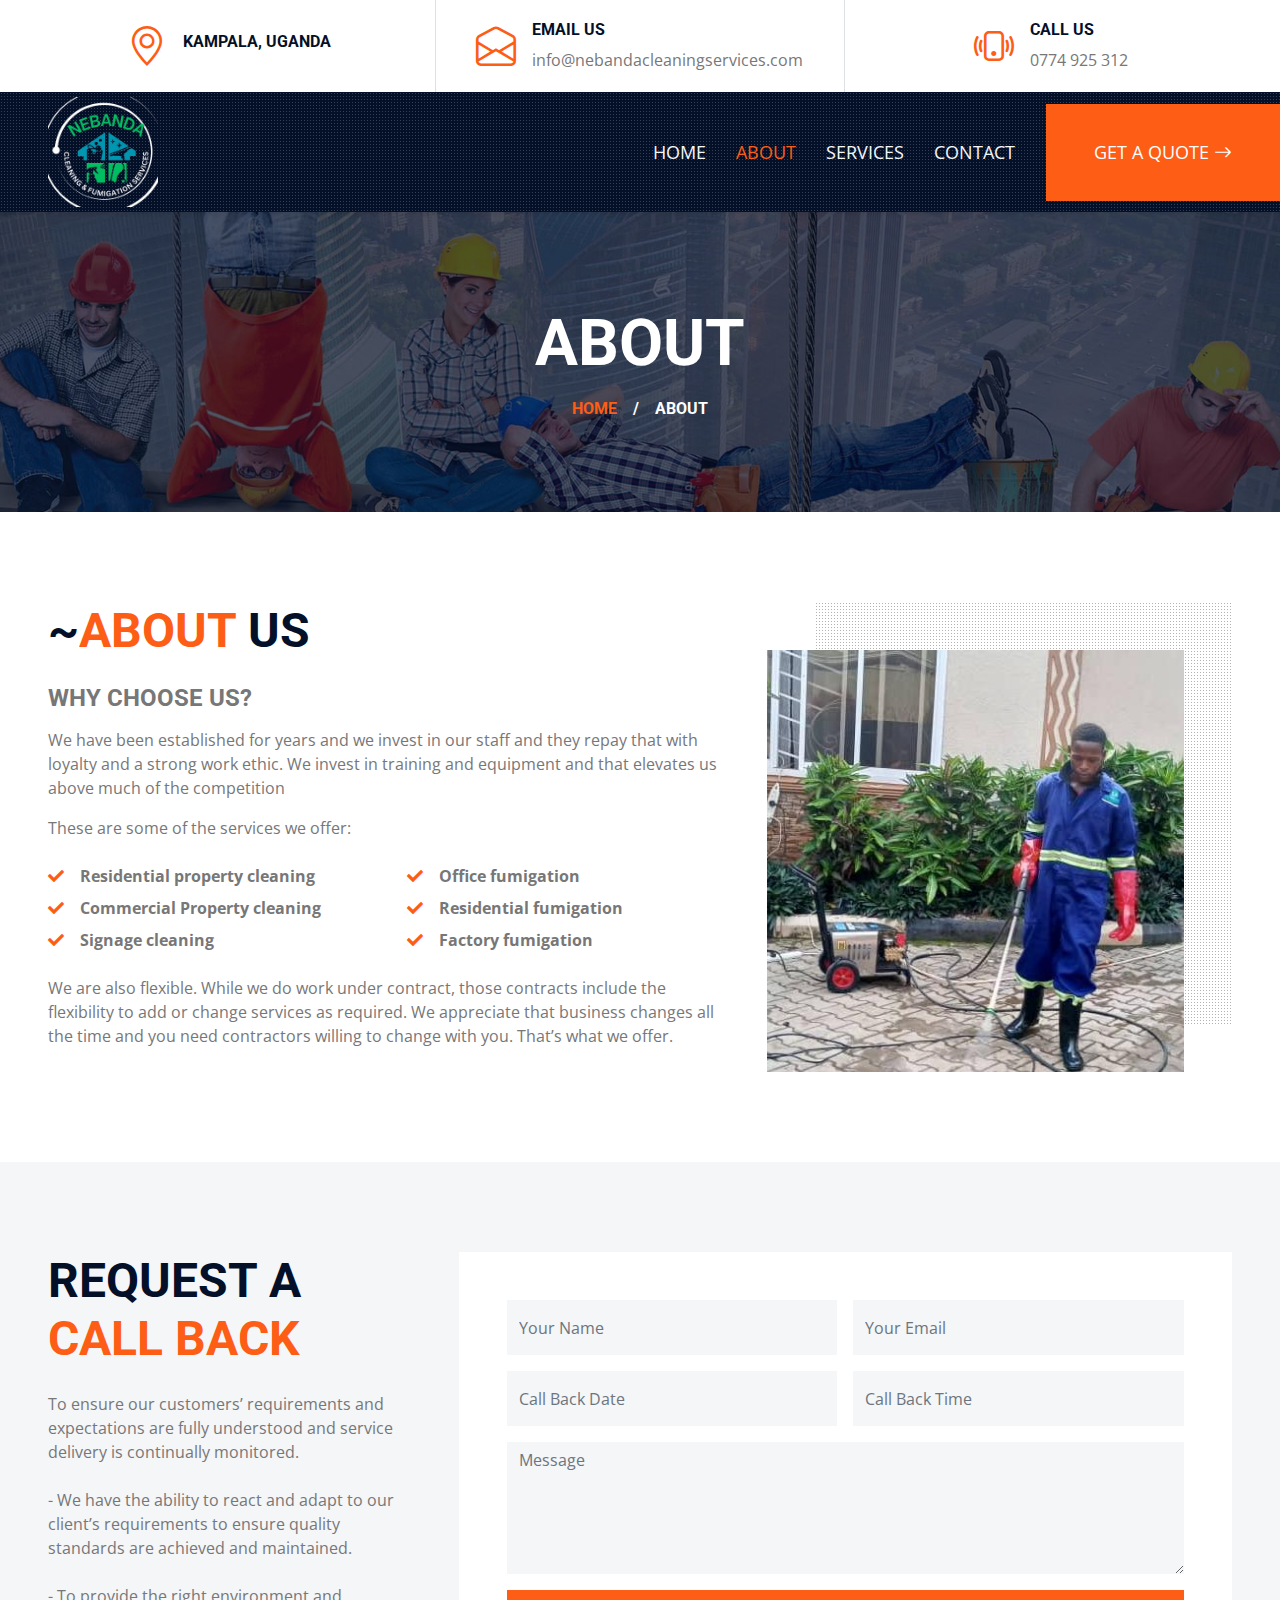
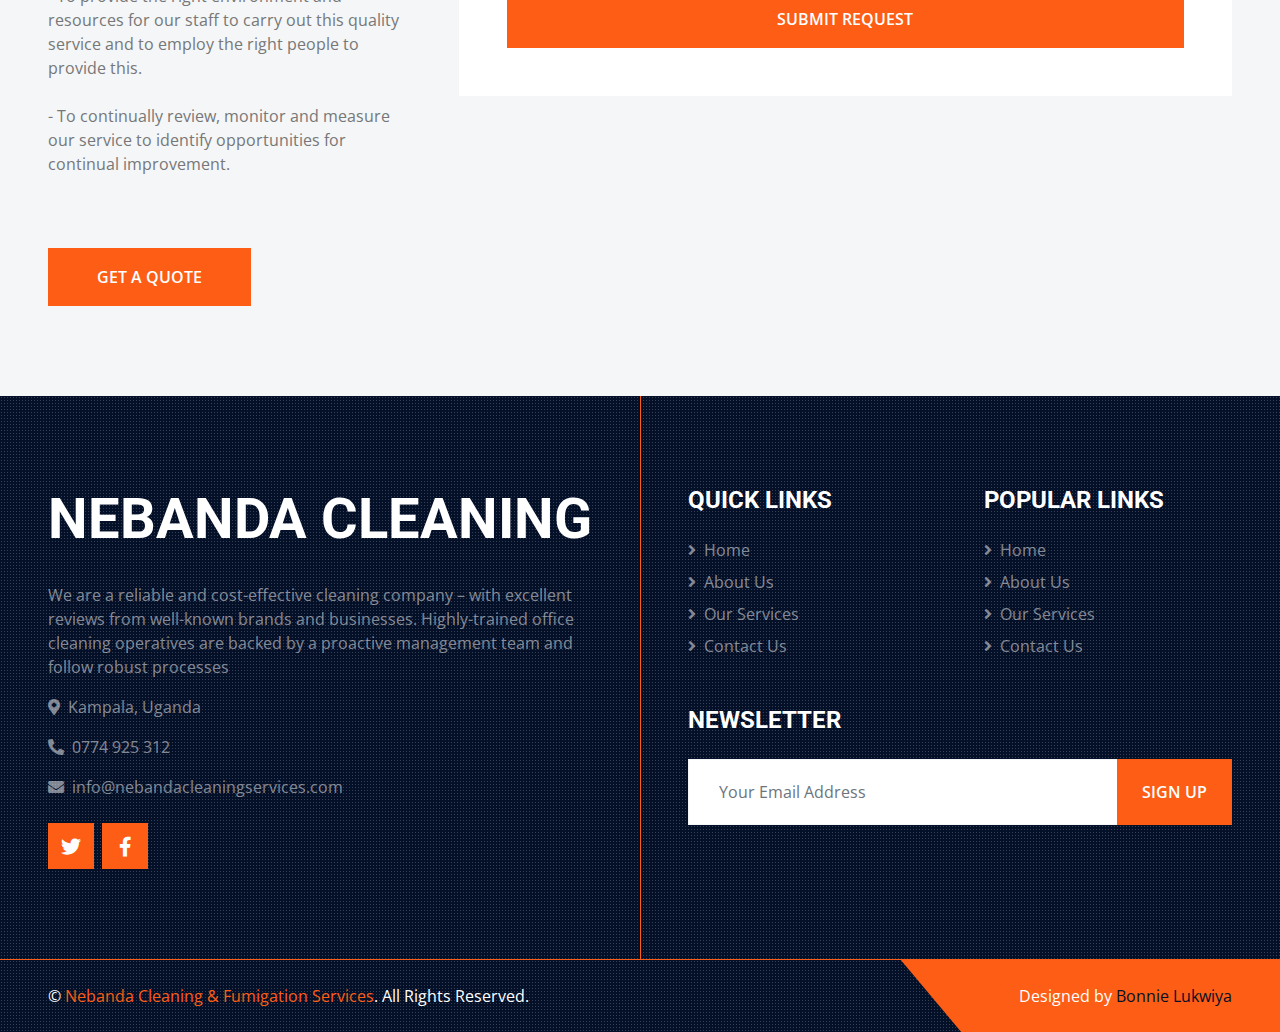
==== about.html @ 77b39d25 "init" ====
<!DOCTYPE html>
<html lang="en">

<head>
    <meta charset="utf-8">
    <title>Nebanda Cleaning & Fumigation Services</title>
    <meta content="width=device-width, initial-scale=1.0" name="viewport">
    <meta content="Nebanda Cleaning & Fumigation Services" name="keywords">
    <meta content="cleaning services, cleaning services near me, office cleaning,factory cleaning, residential cleaning,cleaners around kampala" name="description">


    <!-- Favicon -->
    <link href="img/favicon.ico" rel="icon">

    <!-- Google Web Fonts -->
    <link rel="preconnect" href="https://fonts.gstatic.com">
    <link href="https://fonts.googleapis.com/css2?family=Open+Sans:wght@400;600&family=Roboto:wght@500;700&display=swap" rel="stylesheet"> 

    <!-- Icon Font Stylesheet -->
    <link href="https://cdnjs.cloudflare.com/ajax/libs/font-awesome/5.15.0/css/all.min.css" rel="stylesheet">
    <link href="https://cdn.jsdelivr.net/npm/bootstrap-icons@1.4.1/font/bootstrap-icons.css" rel="stylesheet">

    <!-- Libraries Stylesheet -->
    <link href="lib/owlcarousel/assets/owl.carousel.min.css" rel="stylesheet">
    <link href="lib/tempusdominus/css/tempusdominus-bootstrap-4.min.css" rel="stylesheet" />
    <link href="lib/lightbox/css/lightbox.min.css" rel="stylesheet">

    <!-- Customized Bootstrap Stylesheet -->
    <link href="css/bootstrap.min.css" rel="stylesheet">

    <!-- Template Stylesheet -->
    <link href="css/style.css" rel="stylesheet">
</head>

<body>
    <!-- Topbar Start -->
    <div class="container-fluid px-5 d-none d-lg-block">
        <div class="row gx-5">
            <div class="col-lg-4 text-center py-3">
                <div class="d-inline-flex align-items-center">
                    <i class="bi bi-geo-alt fs-1 text-primary me-3"></i>
                    <div class="text-start">
                        <h6 class="text-uppercase fw-bold">Kampala, Uganda</h6>
                        <!-- <span>123 Street, New York, USA</span> -->
                    </div>
                </div>
            </div>
            <div class="col-lg-4 text-center border-start border-end py-3">
                <div class="d-inline-flex align-items-center">
                    <i class="bi bi-envelope-open fs-1 text-primary me-3"></i>
                    <div class="text-start">
                        <h6 class="text-uppercase fw-bold">Email Us</h6>
                        <span>info@nebandacleaningservices.com</span>
                    </div>
                </div>
            </div>
            <div class="col-lg-4 text-center py-3">
                <div class="d-inline-flex align-items-center">
                    <i class="bi bi-phone-vibrate fs-1 text-primary me-3"></i>
                    <div class="text-start">
                        <h6 class="text-uppercase fw-bold">Call Us</h6>
                        <span> 0774 925 312 </span>
                    </div>
                </div>
            </div>
        </div>
    </div>
    <!-- Topbar End -->


    <!-- Navbar Start -->
    <div class="container-fluid sticky-top bg-dark bg-light-radial shadow-sm px-5 pe-lg-0">
        <nav class="navbar navbar-expand-lg bg-dark bg-light-radial navbar-dark py-3 py-lg-0">
            <a href="index.html" class="navbar-brand">
                <h1 class="m-0 display-4 text-uppercase text-white"><img src="./img/logo.png" class="img-fluid" style="max-height: 110px; object-fit: cover;" alt=""></h1>
            </a>
            <button class="navbar-toggler" type="button" data-bs-toggle="collapse" data-bs-target="#navbarCollapse">
                <span class="navbar-toggler-icon"></span>
            </button>
            <div class="collapse navbar-collapse" id="navbarCollapse">
                <div class="navbar-nav ms-auto py-0">
                    <a href="index.html" class="nav-item nav-link">Home</a>
                    <a href="about.html" class="nav-item nav-link active">About</a>
                    <a href="service.html" class="nav-item nav-link">Services</a>
                 
                    <a href="contact.html" class="nav-item nav-link">Contact</a>
                    <a href="" class="nav-item nav-link bg-primary text-white px-5 ms-3 d-none d-lg-block">Get A Quote <i class="bi bi-arrow-right"></i></a>
                </div>
            </div>
        </nav>
    </div>
    <!-- Navbar End -->


    <!-- Page Header Start -->
    <div class="container-fluid page-header">
        <h1 class="display-3 text-uppercase text-white mb-3">About</h1>
        <div class="d-inline-flex text-white">
            <h6 class="text-uppercase m-0"><a href="">Home</a></h6>
            <h6 class="text-white m-0 px-3">/</h6>
            <h6 class="text-uppercase text-white m-0">About</h6>
        </div>
    </div>
    <!-- Page Header Start -->


    <!-- About Start -->
    <div class="container-fluid py-6 px-5">
        <div class="row g-5">
            <div class="col-lg-7">
                <h1 class="display-5 text-uppercase mb-4">~<span class="text-primary">ABOUT</span> US</h1>
                <h4 class="text-uppercase mb-3 text-body">WHY CHOOSE US?</h4>
                <p>We have been established for years and we invest in our staff and they repay that with loyalty and a strong work ethic. We invest in training and equipment and that elevates us above much of the competition</p>
                <p>These are some of the services we offer:</p>
                <div class="row gx-5 py-2">
                    <div class="col-sm-6 mb-2">
                        <p class="fw-bold mb-2"><i class="fa fa-check text-primary me-3"></i>Residential property cleaning</p>
                        <p class="fw-bold mb-2"><i class="fa fa-check text-primary me-3"></i>Commercial Property cleaning</p>
                        <p class="fw-bold mb-2"><i class="fa fa-check text-primary me-3"></i>Signage cleaning</p>
                    </div>
                    <div class="col-sm-6 mb-2">
                       
                        <p class="fw-bold mb-2"><i class="fa fa-check text-primary me-3"></i>Office fumigation</p>
                        <p class="fw-bold mb-2"><i class="fa fa-check text-primary me-3"></i>Residential fumigation</p>
                        <p class="fw-bold mb-2"><i class="fa fa-check text-primary me-3"></i>Factory fumigation</p>
                     
                    </div>
                </div>
                <p class="mb-4">We are also flexible. While we do work under contract, those contracts include the flexibility to add or change services as required. We appreciate that business changes all the time and you need contractors willing to change with you. That’s what we offer.</p>
             
            </div>
            <div class="col-lg-5 pb-5" style="min-height: 400px;">
                <div class="position-relative bg-dark-radial h-100 ms-5">
                    <img class="position-absolute w-100 h-100 mt-5 ms-n5" src="img/3.jpg" style="object-fit: cover;">
                </div>
            </div>
        </div>
    </div>
    <!-- About End -->


    <!-- Appointment Start -->
    <div class="container-fluid bg-light py-6 px-5">
            <div class="row gx-5">
                <div class="col-lg-4 mb-5 mb-lg-0">
                    <div class="mb-4">
                        <h1 class="display-5 text-uppercase mb-4">Request A <span class="text-primary">Call Back</span></h1>
                    </div>
                    <p class="mb-5">To ensure our customers’ requirements and expectations are fully understood and service delivery is continually monitored.<br/><br/>
                      -  We have the ability to react and adapt to our client’s requirements to ensure quality standards are achieved and maintained.<br/><br/>
                      -  To provide the right environment and resources for our staff to carry out this quality service and to employ the right people to provide this.<br/><br/>
                      -  To continually review, monitor and measure our service to identify opportunities for continual improvement.<br/>
                       <br/>
                       </p>
                    <a class="btn btn-primary py-3 px-5" href="">Get A Quote</a>
                </div>
                <div class="col-lg-8">
                    <div class="bg-white text-center p-5">
                        <form>
                            <div class="row g-3">
                                <div class="col-12 col-sm-6">
                                    <input type="text" class="form-control bg-light border-0" placeholder="Your Name" style="height: 55px;">
                                </div>
                                <div class="col-12 col-sm-6">
                                    <input type="email" class="form-control bg-light border-0" placeholder="Your Email" style="height: 55px;">
                                </div>
                                <div class="col-12 col-sm-6">
                                    <div class="date" id="date" data-target-input="nearest">
                                        <input type="text"
                                            class="form-control bg-light border-0 datetimepicker-input"
                                            placeholder="Call Back Date" data-target="#date" data-toggle="datetimepicker" style="height: 55px;">
                                    </div>
                                </div>
                                <div class="col-12 col-sm-6">
                                    <div class="time" id="time" data-target-input="nearest">
                                        <input type="text"
                                            class="form-control bg-light border-0 datetimepicker-input"
                                            placeholder="Call Back Time" data-target="#time" data-toggle="datetimepicker" style="height: 55px;">
                                    </div>
                                </div>
                                <div class="col-12">
                                    <textarea class="form-control bg-light border-0" rows="5" placeholder="Message"></textarea>
                                </div>
                                <div class="col-12">
                                    <button class="btn btn-primary w-100 py-3" type="submit">Submit Request</button>
                                </div>
                            </div>
                        </form>
                    </div>
                </div>
            </div>
    </div>
    <!-- Appointment End -->


    
    

    <!-- Footer Start -->
<div class="footer container-fluid position-relative bg-dark bg-light-radial text-white-50 py-6 px-5">
        <div class="row g-5">
            <div class="col-lg-6 pe-lg-5">
                <a href="index.html" class="navbar-brand">
                    <h1 class="m-0 display-4 text-uppercase text-white">NEBANDA CLEANING</h1>
                </a>
                <p>We are a reliable and cost-effective cleaning company – with excellent reviews from well-known brands and businesses. Highly-trained office cleaning operatives are backed by a proactive management team and follow robust processes</p>
                <p><i class="fa fa-map-marker-alt me-2"></i>Kampala, Uganda</p>
                <p><i class="fa fa-phone-alt me-2"></i>0774 925 312</p>
                <p><i class="fa fa-envelope me-2"></i>info@nebandacleaningservices.com</p>
                <div class="d-flex justify-content-start mt-4">
                    <a class="btn btn-lg btn-primary btn-lg-square rounded-0 me-2" href="#"><i class="fab fa-twitter"></i></a>
                    <a class="btn btn-lg btn-primary btn-lg-square rounded-0 me-2" href="#"><i class="fab fa-facebook-f"></i></a>
                    <!-- <a class="btn btn-lg btn-primary btn-lg-square rounded-0 me-2" href="#"><i class="fab fa-linkedin-in"></i></a> -->
                    <!-- <a class="btn btn-lg btn-primary btn-lg-square rounded-0" href="#"><i class="fab fa-instagram"></i></a> -->
                </div>
            </div>
            <div class="col-lg-6 ps-lg-5">
                <div class="row g-5">
                    <div class="col-sm-6">
                        <h4 class="text-white text-uppercase mb-4">Quick Links</h4>
                        <div class="d-flex flex-column justify-content-start">
                            <a class="text-white-50 mb-2" href="index.html"><i class="fa fa-angle-right me-2"></i>Home</a>
                            <a class="text-white-50 mb-2" href="about.html"><i class="fa fa-angle-right me-2"></i>About Us</a>
                            <a class="text-white-50 mb-2" href="service.html"><i class="fa fa-angle-right me-2"></i>Our Services</a>
                            <!-- <a class="text-white-50 mb-2" href="#"><i class="fa fa-angle-right me-2"></i>Meet The Team</a> -->
                            <a class="text-white-50" href="contact.html"><i class="fa fa-angle-right me-2"></i>Contact Us</a>
                        </div>
                    </div>
                    <div class="col-sm-6">
                        <h4 class="text-white text-uppercase mb-4">Popular Links</h4>
                        <div class="d-flex flex-column justify-content-start">
                            <a class="text-white-50 mb-2" href="index.html"><i class="fa fa-angle-right me-2"></i>Home</a>
                            <a class="text-white-50 mb-2" href="about.html"><i class="fa fa-angle-right me-2"></i>About Us</a>
                            <a class="text-white-50 mb-2" href="service.html"><i class="fa fa-angle-right me-2"></i>Our Services</a>
                            <!-- <a class="text-white-50 mb-2" href="#"><i class="fa fa-angle-right me-2"></i>Meet The Team</a> -->
                            <a class="text-white-50" href="contact.html"><i class="fa fa-angle-right me-2"></i>Contact Us</a>
                        </div>
                    </div>
                    <div class="col-sm-12">
                        <h4 class="text-white text-uppercase mb-4">Newsletter</h4>
                        <div class="w-100">
                            <div class="input-group">
                                <input type="text" class="form-control border-light" style="padding: 20px 30px;" placeholder="Your Email Address"><button class="btn btn-primary px-4">Sign Up</button>
                            </div>
                        </div>
                    </div>
                </div>
            </div>
        </div>
    </div>
    <div class="container-fluid bg-dark bg-light-radial text-white border-top border-primary px-0">
        <div class="d-flex flex-column flex-md-row justify-content-between">
            <div class="py-4 px-5 text-center text-md-start">
                <p class="mb-0">&copy; <a class="text-primary" href="#">Nebanda Cleaning & Fumigation Services</a>. All Rights Reserved.</p>
            </div>
            <div class="py-4 px-5 bg-primary footer-shape position-relative text-center text-md-end">
                <p class="mb-0">Designed by <a class="text-dark" href="https://htmlcodex.com">Bonnie Lukwiya</a></p>
            </div>
        </div>
    </div>
    <!-- Footer End -->


    <!-- Back to Top -->
    <a href="#" class="btn btn-lg btn-primary btn-lg-square back-to-top"><i class="bi bi-arrow-up"></i></a>


    <!-- JavaScript Libraries -->
    <script src="https://code.jquery.com/jquery-3.4.1.min.js"></script>
    <script src="https://cdn.jsdelivr.net/npm/bootstrap@5.0.0/dist/js/bootstrap.bundle.min.js"></script>
    <script src="lib/easing/easing.min.js"></script>
    <script src="lib/waypoints/waypoints.min.js"></script>
    <script src="lib/owlcarousel/owl.carousel.min.js"></script>
    <script src="lib/tempusdominus/js/moment.min.js"></script>
    <script src="lib/tempusdominus/js/moment-timezone.min.js"></script>
    <script src="lib/tempusdominus/js/tempusdominus-bootstrap-4.min.js"></script>
    <script src="lib/isotope/isotope.pkgd.min.js"></script>
    <script src="lib/lightbox/js/lightbox.min.js"></script>

    <!-- Template Javascript -->
    <script src="js/main.js"></script>
</body>

</html>
---- css/style.css ----
/********** Template CSS **********/
:root {
    --primary: #FD5D14;
    --secondary: #FDBE33;
    --light: #F4F6F8;
    --dark: #040F28;
}

.pt-6 {
    padding-top: 90px;
}

.pb-6 {
    padding-bottom: 90px;
}

.py-6 {
    padding-top: 90px;
    padding-bottom: 90px;
}

.btn {
    position: relative;
    font-weight: 600;
    text-transform: uppercase;
    transition: .5s;
}

.btn::after {
    position: absolute;
    content: "";
    width: 0;
    height: 5px;
    bottom: -1px;
    left: 50%;
    background: var(--primary);
    transition: .5s;
}

.btn.btn-primary::after {
    background: var(--dark);
}

.btn:hover::after,
.btn.active::after {
    width: 50%;
    left: 25%;
}

.btn-primary {
    color: #FFFFFF;
}

.btn-square {
    width: 36px;
    height: 36px;
}

.btn-sm-square {
    width: 28px;
    height: 28px;
}

.btn-lg-square {
    width: 46px;
    height: 46px;
}

.btn-square,
.btn-sm-square,
.btn-lg-square {
    padding-left: 0;
    padding-right: 0;
    text-align: center;
}

.back-to-top {
    position: fixed;
    display: none;
    left: 50%;
    bottom: 0;
    margin-left: -22px;
    border-radius: 0;
    z-index: 99;
}

.bg-dark-radial {
    background-image: -webkit-repeating-radial-gradient(center center, rgba(0, 0, 0, 0.3), rgba(0, 0, 0, 0.3) 1px, transparent 1px, transparent 100%);
    background-image: -moz-repeating-radial-gradient(center center, rgba(0, 0, 0, 0.3), rgba(0, 0, 0, 0.3) 1px, transparent 1px, transparent 100%);
    background-image: -ms-repeating-radial-gradient(center center, rgba(0, 0, 0, 0.3), rgba(0, 0, 0, 0.3) 1px, transparent 1px, transparent 100%);
    background-image: -o-repeating-radial-gradient(center center, rgba(0, 0, 0, 0.3), rgba(0, 0, 0, 0.3) 1px, transparent 1px, transparent 100%);
    background-image: repeating-radial-gradient(center center, rgba(0, 0, 0, 0.3), rgba(0, 0, 0, 0.3) 1px, transparent 1px, transparent 100%);
    background-size: 3px 3px;
}

.bg-light-radial {
    background-image: -webkit-repeating-radial-gradient(center center, rgba(256, 256, 256, 0.2), rgba(256, 256, 256, 0.2) 1px, transparent 1px, transparent 100%);
    background-image: -moz-repeating-radial-gradient(center center, rgba(256, 256, 256, 0.2), rgba(256, 256, 256, 0.2) 1px, transparent 1px, transparent 100%);
    background-image: -ms-repeating-radial-gradient(center center, rgba(256, 256, 256, 0.2), rgba(256, 256, 256, 0.2) 1px, transparent 1px, transparent 100%);
    background-image: -o-repeating-radial-gradient(center center, rgba(256, 256, 256, 0.2), rgba(256, 256, 256, 0.2) 1px, transparent 1px, transparent 100%);
    background-image: repeating-radial-gradient(center center, rgba(256, 256, 256, 0.2), rgba(256, 256, 256, 0.2) 1px, transparent 1px, transparent 100%);
    background-size: 3px 3px;
}

.navbar-dark .navbar-nav .nav-link {
    position: relative;
    padding: 35px 15px;
    font-size: 18px;
    text-transform: uppercase;
    color: var(--light);
    outline: none;
    transition: .5s;
}

.navbar-dark .navbar-nav .nav-link:hover,
.navbar-dark .navbar-nav .nav-link.active {
    color: var(--primary);
}

@media (max-width: 991.98px) {
    .navbar-dark .navbar-nav .nav-link  {
        margin-left: 0;
        padding: 10px 0;
    }
}

.carousel-caption {
    top: 0;
    left: 0;
    right: 0;
    bottom: 0;
    background: rgba(4, 15, 40, .7);
    z-index: 1;
}

@media (max-width: 576px) {
    .carousel-caption h4 {
        font-size: 18px;
        font-weight: 500 !important;
    }

    .carousel-caption h1 {
        font-size: 30px;
        font-weight: 600 !important;
    }
}

.page-header {
    height: 300px;
    display: flex;
    flex-direction: column;
    align-items: center;
    justify-content: center;
    background: linear-gradient(rgba(4, 15, 40, .7), rgba(4, 15, 40, .7)), url(../img/carousel-1.jpg) center center no-repeat;
    background-size: cover;
}

.service-item .service-icon {
    margin-top: -50px;
    width: 100px;
    height: 100px;
    display: flex;
    align-items: center;
    justify-content: center;
    border-radius: 100px;
}

.service-item .service-icon i {
    transition: .2s;
}

.service-item:hover .service-icon i {
    font-size: 60px;
}

.portfolio-item {
    margin-bottom: 60px;
}

.portfolio-title {
    position: absolute;
    display: flex;
    flex-direction: column;
    justify-content: center;
    height: 120px;
    padding: 0 30px;
    right: 30px;
    left: 30px;
    bottom: -60px;
    background: #FFFFFF;
    z-index: 3;
}

.portfolio-btn {
    position: absolute;
    display: inline-block;
    top: 50%;
    left: 50%;
    margin-top: -60px;
    margin-left: -60px;
    font-size: 120px;
    line-height: 0;
    transition: .1s;
    transition-delay: .3s;
    z-index: 2;
    opacity: 0;
}

.portfolio-item:hover .portfolio-btn {
    opacity: 1;
}

.portfolio-box::before,
.portfolio-box::after {
    position: absolute;
    content: "";
    width: 0;
    height: 100%;
    top: 0;
    transition: .5s;
    z-index: 1;
    background: rgba(4, 15, 40, .7);
}

.portfolio-box::before {
    left: 0;
}

.portfolio-box::after {
    right: 0;
}

.portfolio-item:hover .portfolio-box::before {
    left: 0;
    width: 50%;
}

.portfolio-item:hover .portfolio-box::after {
    right: 0;
    width: 50%;
}

@media (min-width: 992px) {
    .testimonial,
    .contact-form {
        margin-left: -90px;
    }
}

@media (min-width: 992px) {
    .footer::after {
        position: absolute;
        content: "";
        width: 1px;
        height: 100%;
        top: 0;
        left: 50%;
        background: var(--primary)
    }
}

.footer-shape::before {
    position: absolute;
    content: "";
    width: 80px;
    height: 100%;
    top: 0;
    left: -40px;
    background: var(--primary);
    transform: skew(40deg);
}
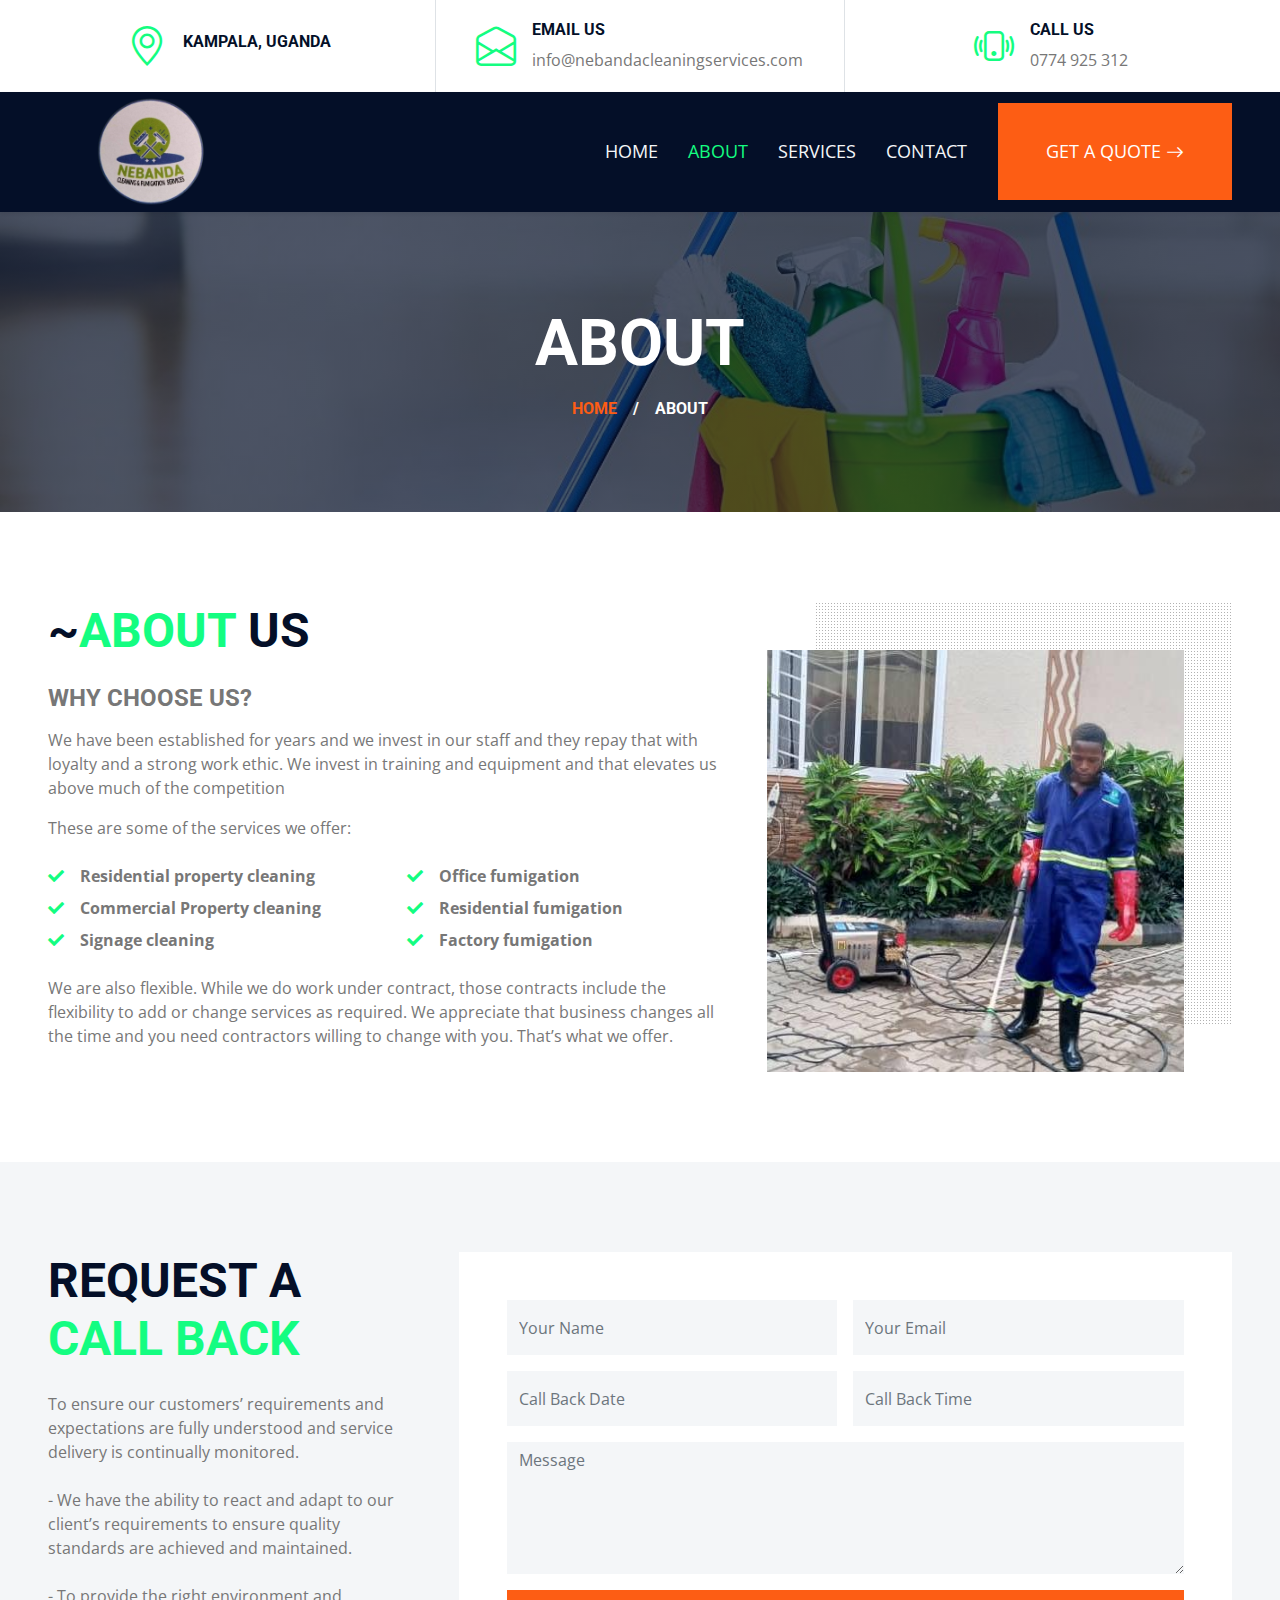
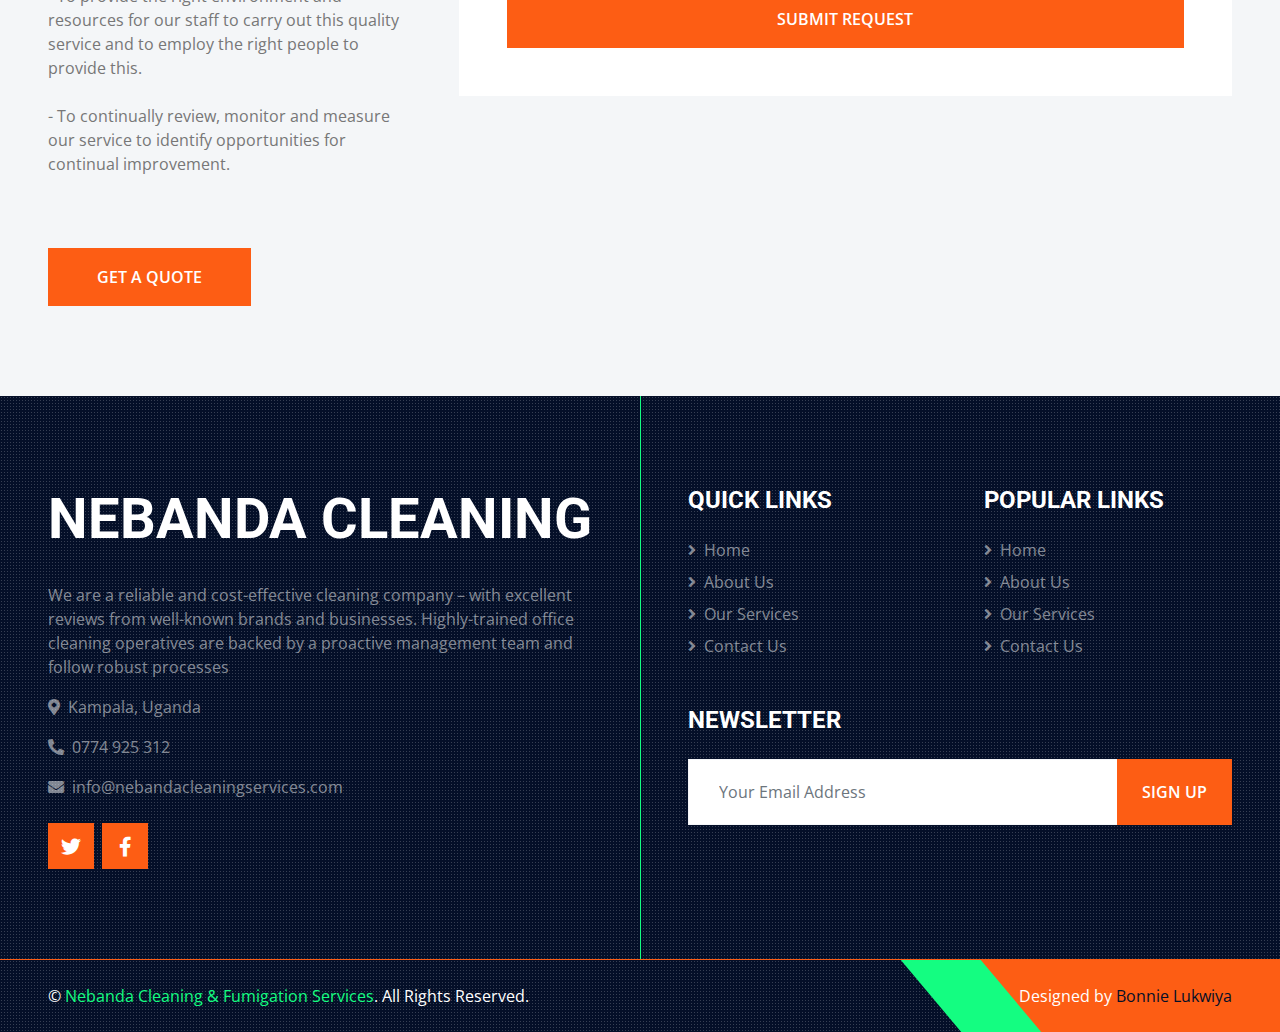
==== commit e3e9ae36: "cleanup" ====
--- a/about.html
+++ b/about.html
@@ -69,8 +69,8 @@
 
 
     <!-- Navbar Start -->
-    <div class="container-fluid sticky-top bg-dark bg-light-radial shadow-sm px-5 pe-lg-0">
-        <nav class="navbar navbar-expand-lg bg-dark bg-light-radial navbar-dark py-3 py-lg-0">
+    <div class="container-fluid sticky-top bg-dark  shadow-sm px-5 pe-lg-0">
+        <nav class="navbar navbar-expand-lg bg-dark  px-5 navbar-dark py-3 py-lg-0">
             <a href="index.html" class="navbar-brand">
                 <h1 class="m-0 display-4 text-uppercase text-white"><img src="./img/logo.png" class="img-fluid" style="max-height: 110px; object-fit: cover;" alt=""></h1>
             </a>
@@ -254,7 +254,7 @@
                 <p class="mb-0">&copy; <a class="text-primary" href="#">Nebanda Cleaning & Fumigation Services</a>. All Rights Reserved.</p>
             </div>
             <div class="py-4 px-5 bg-primary footer-shape position-relative text-center text-md-end">
-                <p class="mb-0">Designed by <a class="text-dark" href="https://htmlcodex.com">Bonnie Lukwiya</a></p>
+                <p class="mb-0">Designed by <a class="text-dark" href="github.com/steampunk99">Bonnie Lukwiya</a></p>
             </div>
         </div>
     </div>
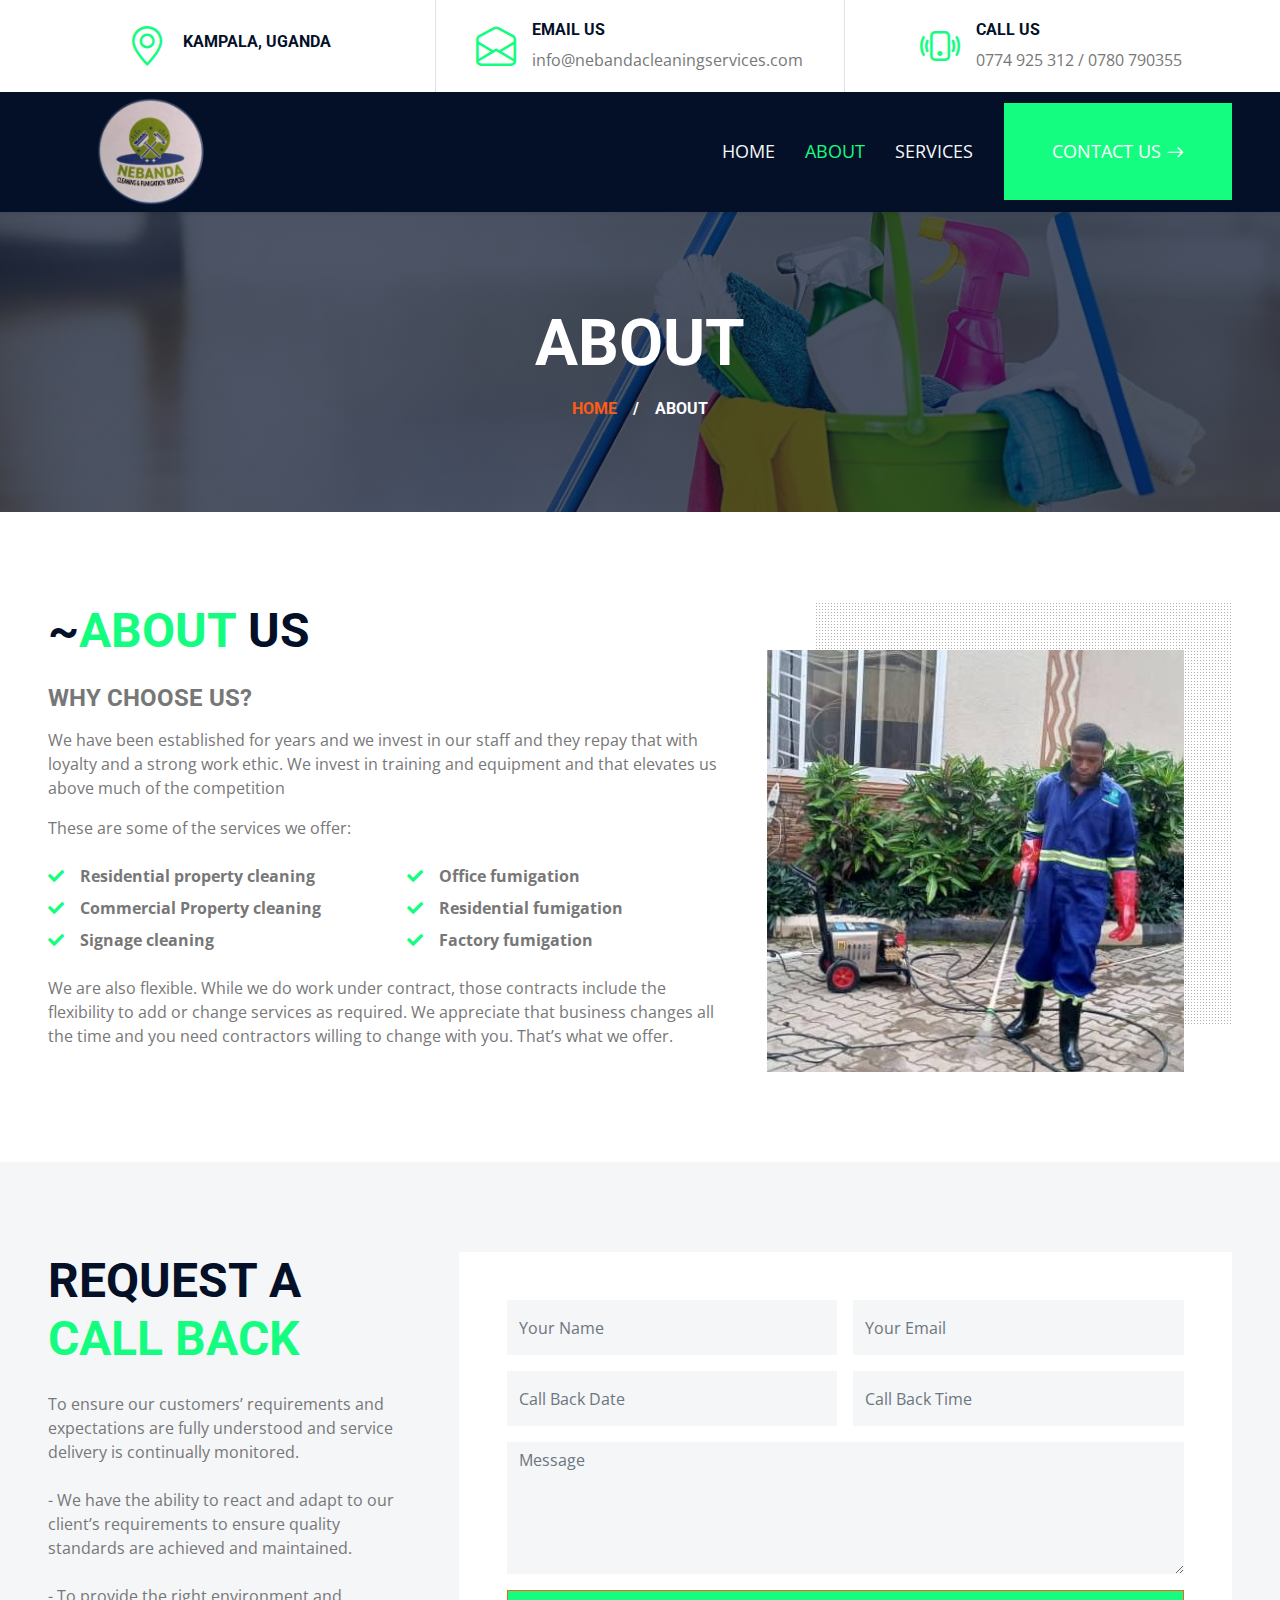
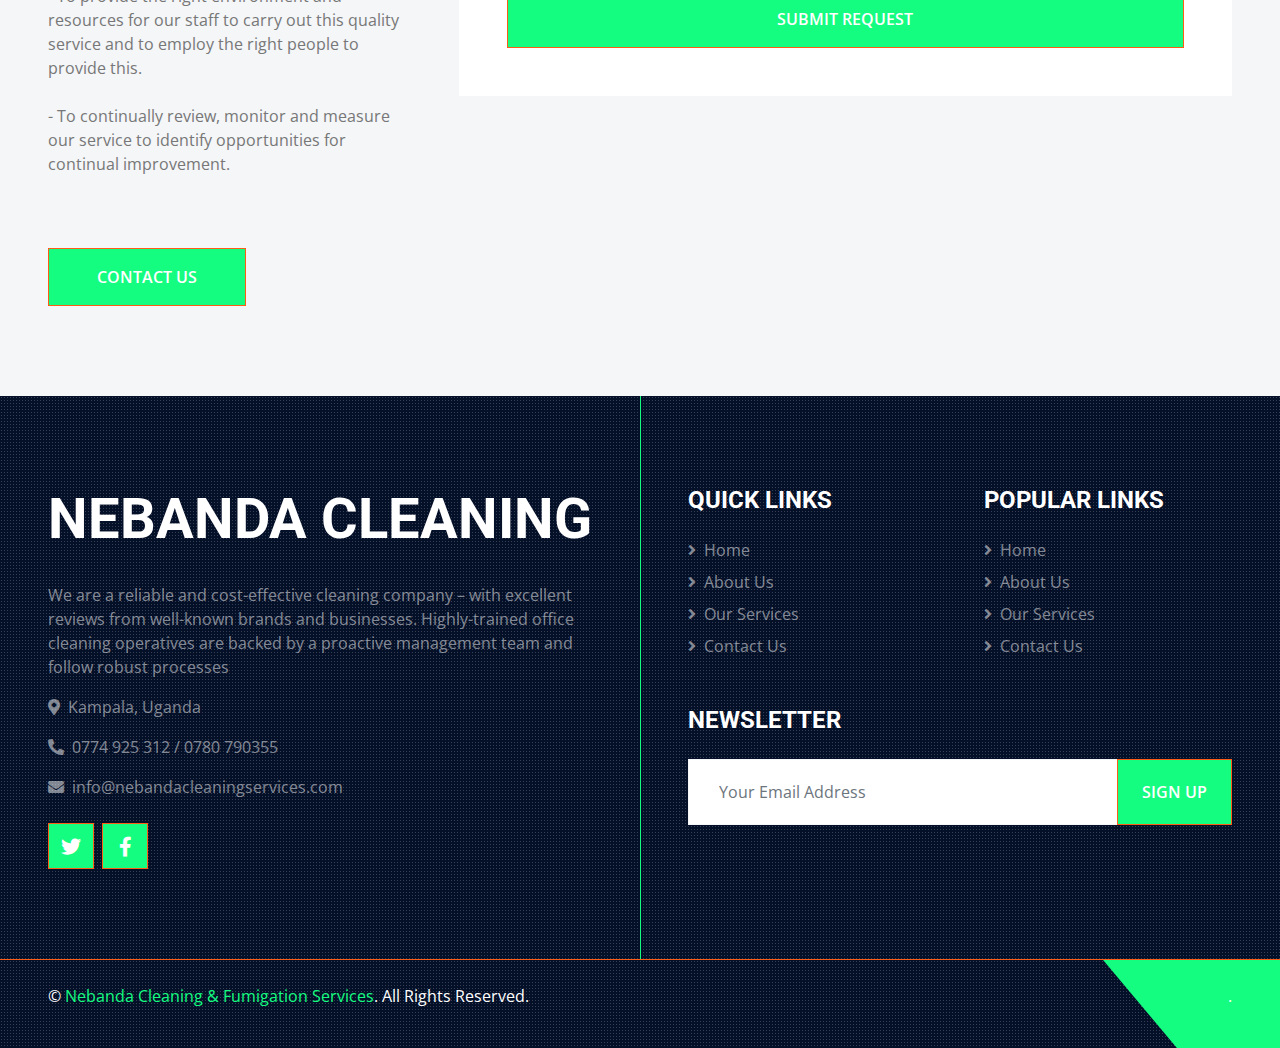
==== commit e10e79a5: "completed" ====
--- a/about.html
+++ b/about.html
@@ -13,8 +13,10 @@
     <link href="img/favicon.ico" rel="icon">
 
     <!-- Google Web Fonts -->
-    <link rel="preconnect" href="https://fonts.gstatic.com">
-    <link href="https://fonts.googleapis.com/css2?family=Open+Sans:wght@400;600&family=Roboto:wght@500;700&display=swap" rel="stylesheet"> 
+
+    <link rel="preconnect" href="https://fonts.googleapis.com">
+<link rel="preconnect" href="https://fonts.gstatic.com" crossorigin>
+<link href="https://fonts.googleapis.com/css2?family=Maven+Pro:wght@400..900&family=Open+Sans:ital,wght@0,300..800;1,300..800&family=Roboto&display=swap" rel="stylesheet">
 
     <!-- Icon Font Stylesheet -->
     <link href="https://cdnjs.cloudflare.com/ajax/libs/font-awesome/5.15.0/css/all.min.css" rel="stylesheet">
@@ -59,7 +61,7 @@
                     <i class="bi bi-phone-vibrate fs-1 text-primary me-3"></i>
                     <div class="text-start">
                         <h6 class="text-uppercase fw-bold">Call Us</h6>
-                        <span> 0774 925 312 </span>
+                        <span> 0774 925 312 / 0780 790355 </span>
                     </div>
                 </div>
             </div>
@@ -83,8 +85,8 @@
                     <a href="about.html" class="nav-item nav-link active">About</a>
                     <a href="service.html" class="nav-item nav-link">Services</a>
                  
-                    <a href="contact.html" class="nav-item nav-link">Contact</a>
-                    <a href="" class="nav-item nav-link bg-primary text-white px-5 ms-3 d-none d-lg-block">Get A Quote <i class="bi bi-arrow-right"></i></a>
+                    <!-- <a href="contact.html" class="nav-item nav-link">Contact</a> -->
+                    <a href="/contact.html" class="nav-item nav-link bg-primary text-white px-5 ms-3 d-none d-lg-block">Contact Us <i class="bi bi-arrow-right"></i></a>
                 </div>
             </div>
         </nav>
@@ -152,7 +154,7 @@
                       -  To continually review, monitor and measure our service to identify opportunities for continual improvement.<br/>
                        <br/>
                        </p>
-                    <a class="btn btn-primary py-3 px-5" href="">Get A Quote</a>
+                    <a class="btn btn-primary py-3 px-5" href="/contact.html">Contact Us</a>
                 </div>
                 <div class="col-lg-8">
                     <div class="bg-white text-center p-5">
@@ -205,7 +207,7 @@
                 </a>
                 <p>We are a reliable and cost-effective cleaning company – with excellent reviews from well-known brands and businesses. Highly-trained office cleaning operatives are backed by a proactive management team and follow robust processes</p>
                 <p><i class="fa fa-map-marker-alt me-2"></i>Kampala, Uganda</p>
-                <p><i class="fa fa-phone-alt me-2"></i>0774 925 312</p>
+                <p><i class="fa fa-phone-alt me-2"></i>0774 925 312 / 0780 790355</p>
                 <p><i class="fa fa-envelope me-2"></i>info@nebandacleaningservices.com</p>
                 <div class="d-flex justify-content-start mt-4">
                     <a class="btn btn-lg btn-primary btn-lg-square rounded-0 me-2" href="#"><i class="fab fa-twitter"></i></a>
@@ -254,7 +256,7 @@
                 <p class="mb-0">&copy; <a class="text-primary" href="#">Nebanda Cleaning & Fumigation Services</a>. All Rights Reserved.</p>
             </div>
             <div class="py-4 px-5 bg-primary footer-shape position-relative text-center text-md-end">
-                <p class="mb-0">Designed by <a class="text-dark" href="github.com/steampunk99">Bonnie Lukwiya</a></p>
+               <p>.</p>
             </div>
         </div>
     </div>
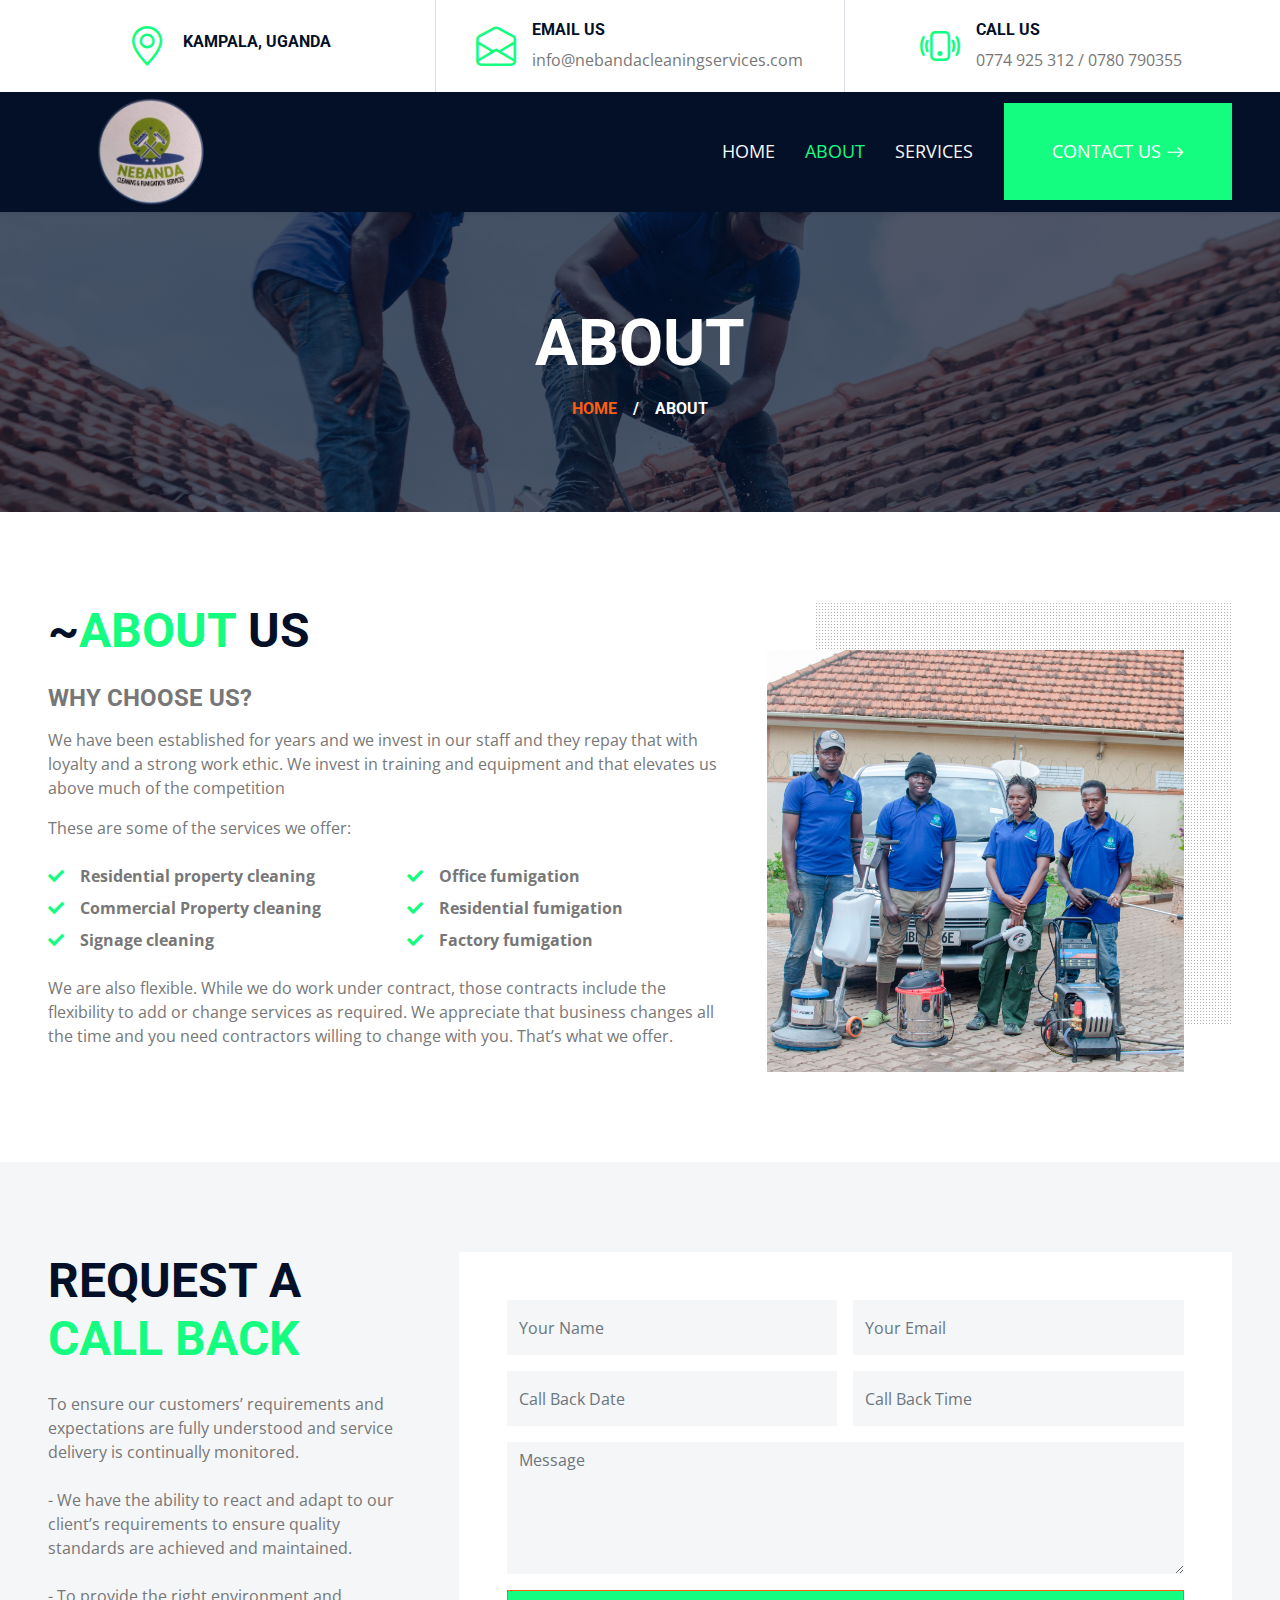
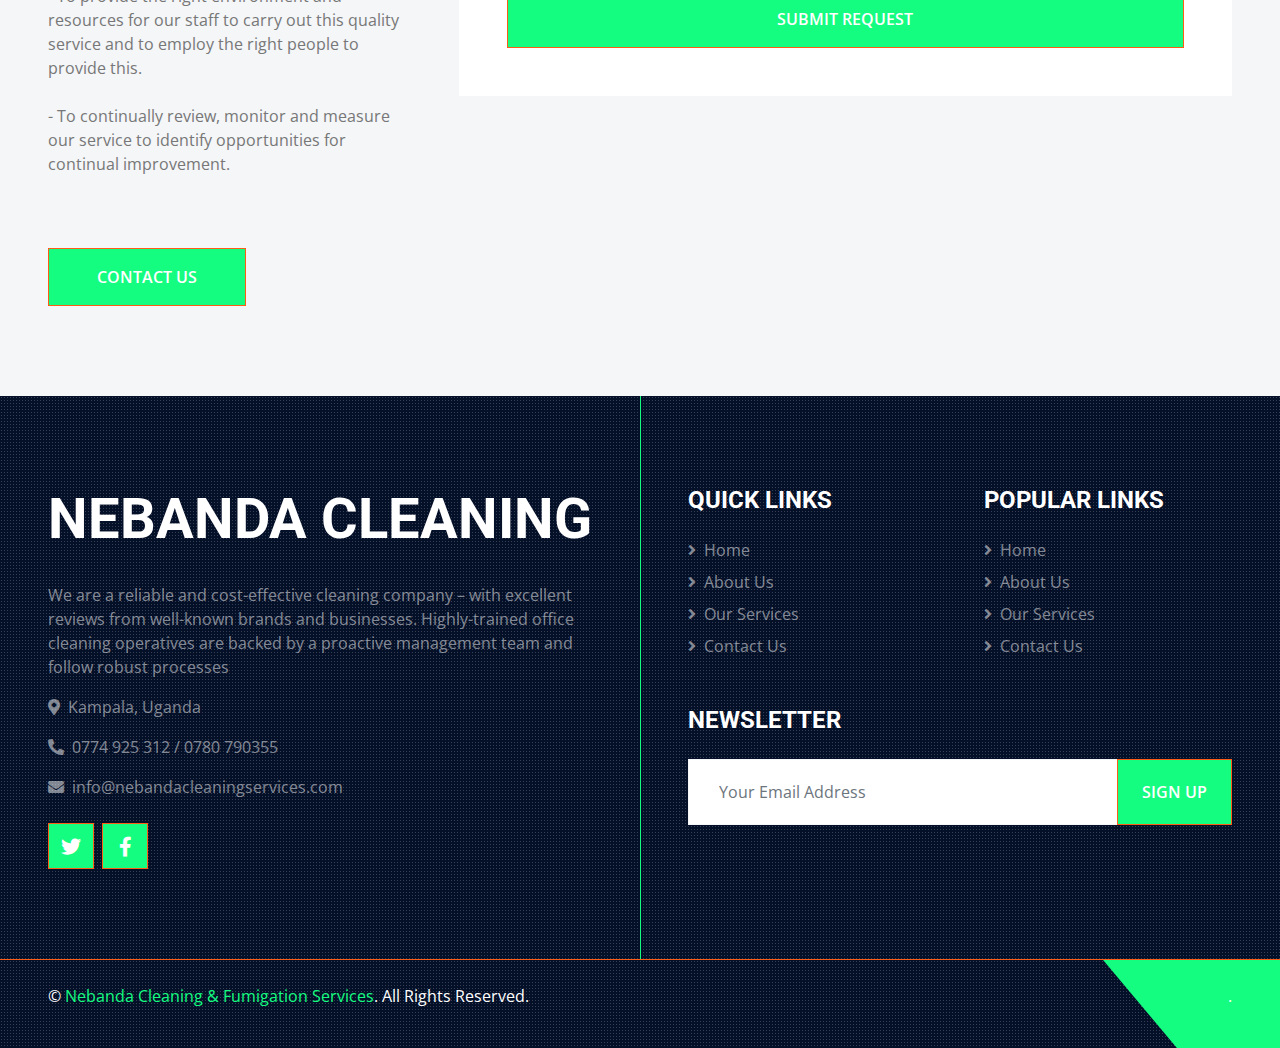
==== commit 5c650d33: "cleanup and more pics" ====
--- a/about.html
+++ b/about.html
@@ -133,7 +133,7 @@
             </div>
             <div class="col-lg-5 pb-5" style="min-height: 400px;">
                 <div class="position-relative bg-dark-radial h-100 ms-5">
-                    <img class="position-absolute w-100 h-100 mt-5 ms-n5" src="img/3.jpg" style="object-fit: cover;">
+                    <img class="position-absolute w-100 h-100 mt-5 ms-n5" src="assets/Nebanda Cleaning and Fumigation Services_14.JPG" style="object-fit: cover;">
                 </div>
             </div>
         </div>
--- a/css/style.css
+++ b/css/style.css
@@ -176,7 +176,7 @@
     flex-direction: column;
     align-items: center;
     justify-content: center;
-    background: linear-gradient(rgba(4, 15, 40, .7), rgba(4, 15, 40, .7)), url(../img/carousel-2.jpg) center center no-repeat;
+    background: linear-gradient(rgba(4, 15, 40, .7), rgba(4, 15, 40, .7)), url(/assets/Nebanda\ Cleaning\ and\ Fumigation\ Services_9.JPG) center center no-repeat;
     background-size: cover;
 }
 
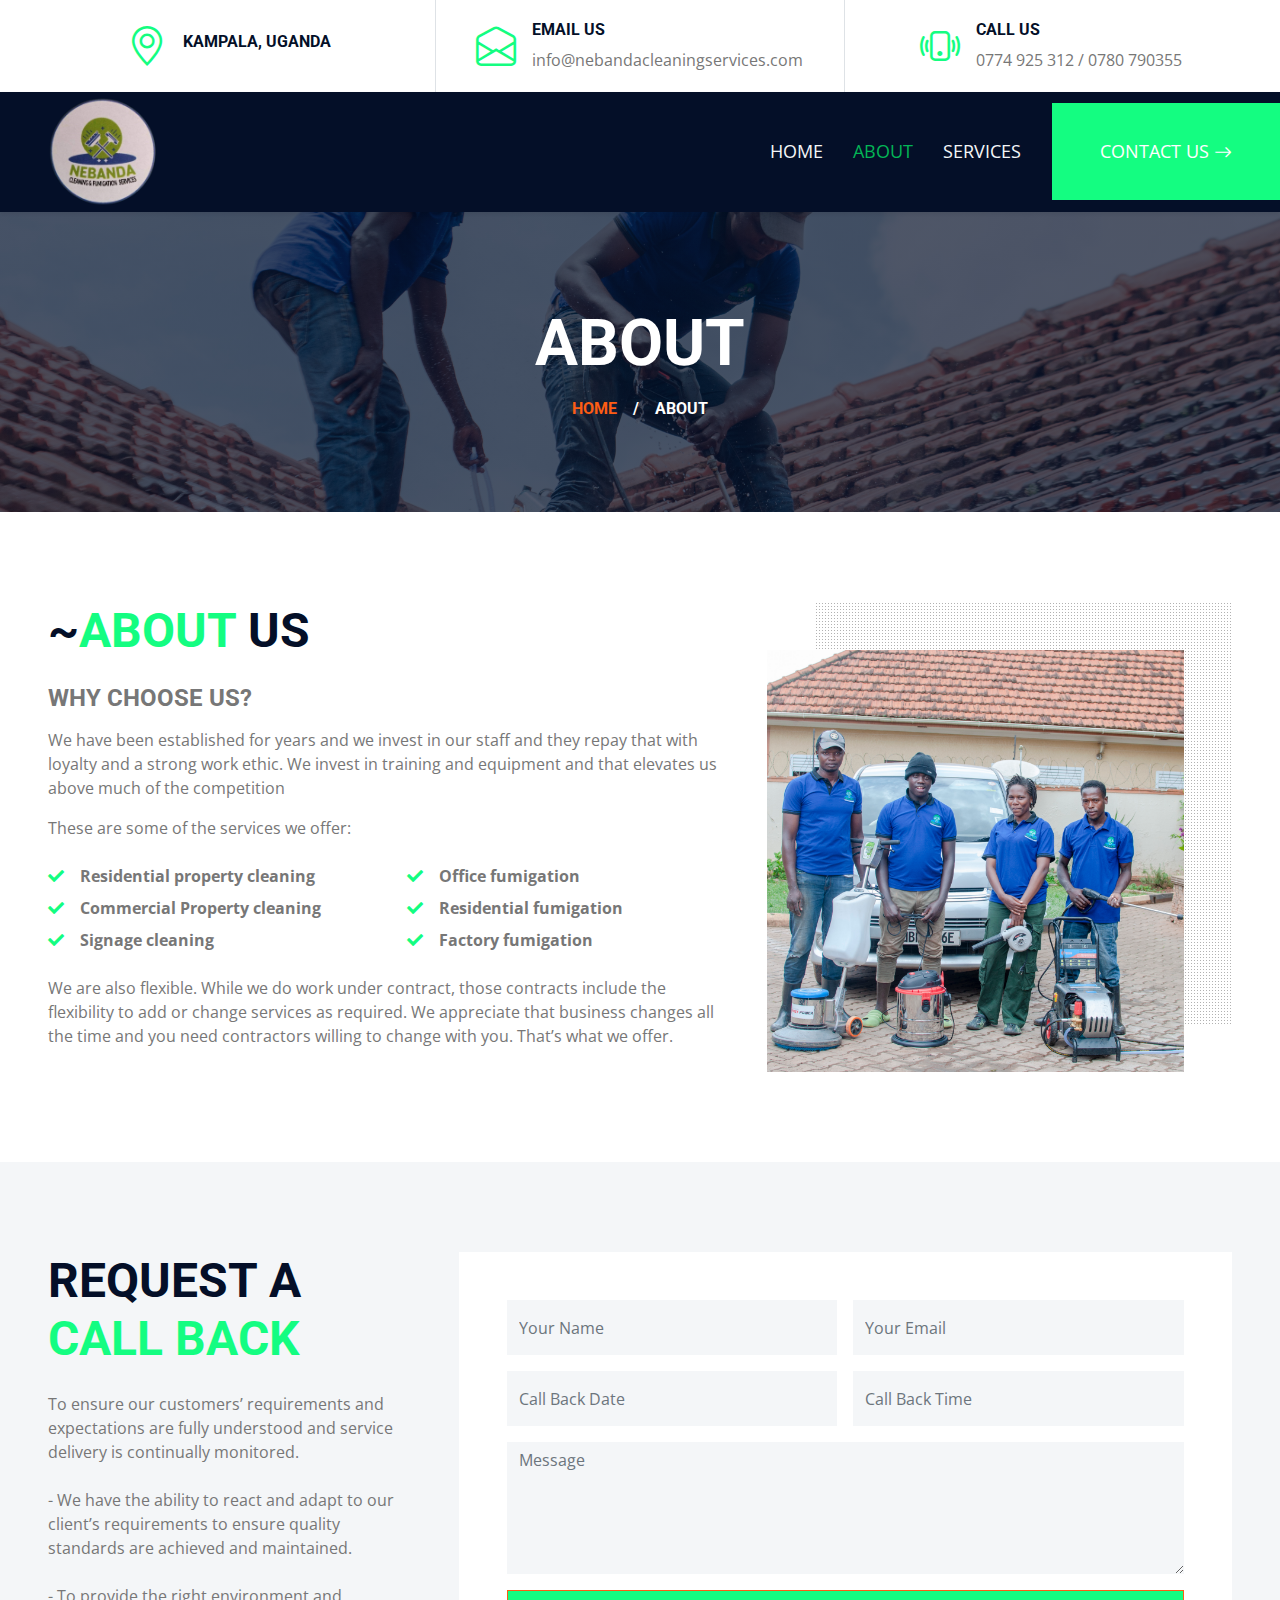
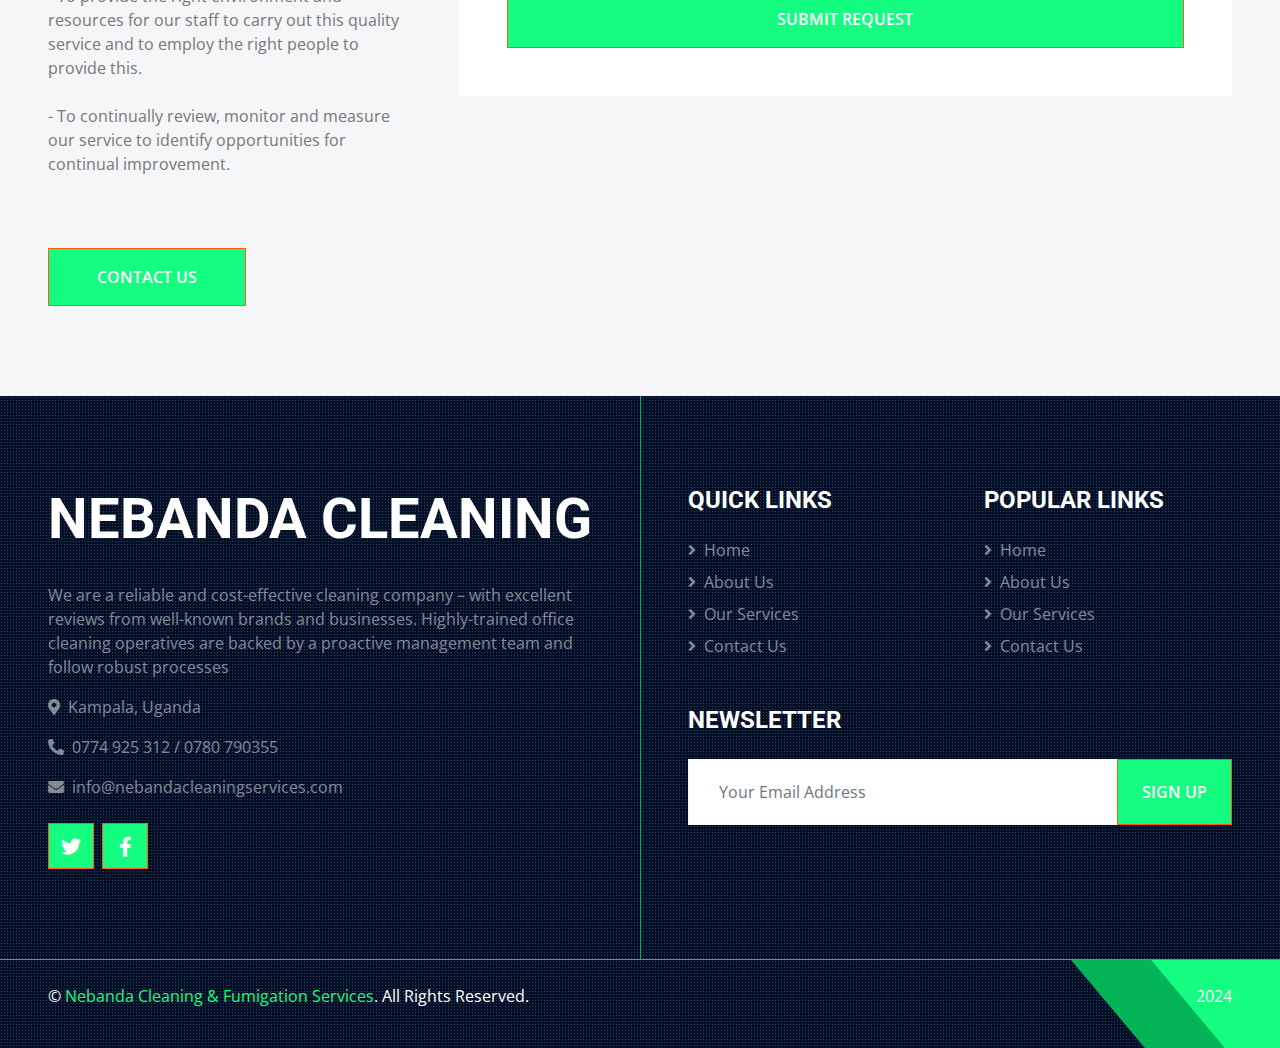
==== commit db8bd8a9: "final changes" ====
--- a/about.html
+++ b/about.html
@@ -72,7 +72,7 @@
 
     <!-- Navbar Start -->
     <div class="container-fluid sticky-top bg-dark  shadow-sm px-5 pe-lg-0">
-        <nav class="navbar navbar-expand-lg bg-dark  px-5 navbar-dark py-3 py-lg-0">
+        <nav class="navbar navbar-expand-lg bg-dark  px-0 navbar-dark py-3 py-lg-0">
             <a href="index.html" class="navbar-brand">
                 <h1 class="m-0 display-4 text-uppercase text-white"><img src="./img/logo.png" class="img-fluid" style="max-height: 110px; object-fit: cover;" alt=""></h1>
             </a>
@@ -256,7 +256,7 @@
                 <p class="mb-0">&copy; <a class="text-primary" href="#">Nebanda Cleaning & Fumigation Services</a>. All Rights Reserved.</p>
             </div>
             <div class="py-4 px-5 bg-primary footer-shape position-relative text-center text-md-end">
-               <p>.</p>
+               <p>2024</p>
             </div>
         </div>
     </div>
--- a/css/style.css
+++ b/css/style.css
@@ -1,6 +1,6 @@
 /********** Template CSS **********/
 :root {
-    --primary: #14fd81;
+    --primary: #03b556;
     --secondary: #FDBE33;
     --light: #F4F6F8;
     --dark: black;
@@ -147,6 +147,12 @@
         margin-left: 0;
         padding: 10px 0;
     }
+    .navbar-brand {
+        display: flex;
+        padding: 0 0!important;
+        justify-content: space-between;
+    }
+   
 }
 
 .carousel-caption {
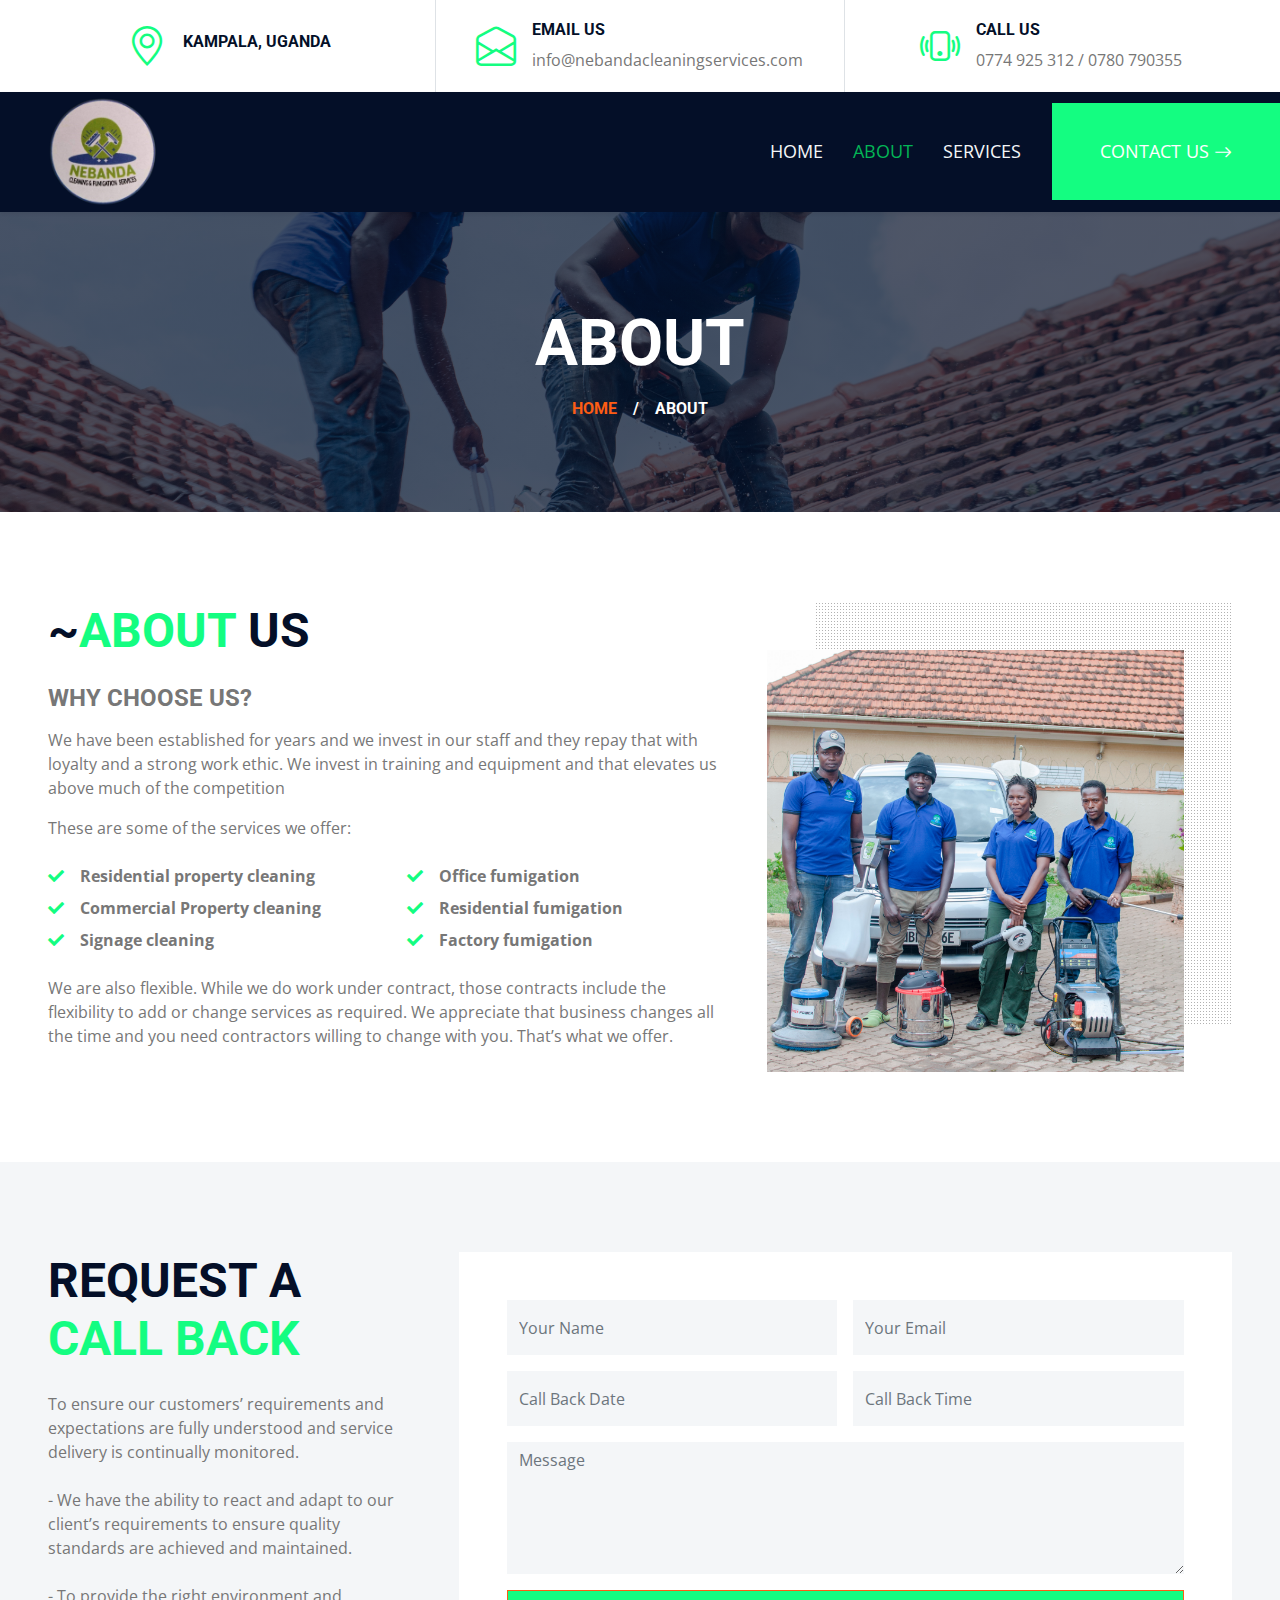
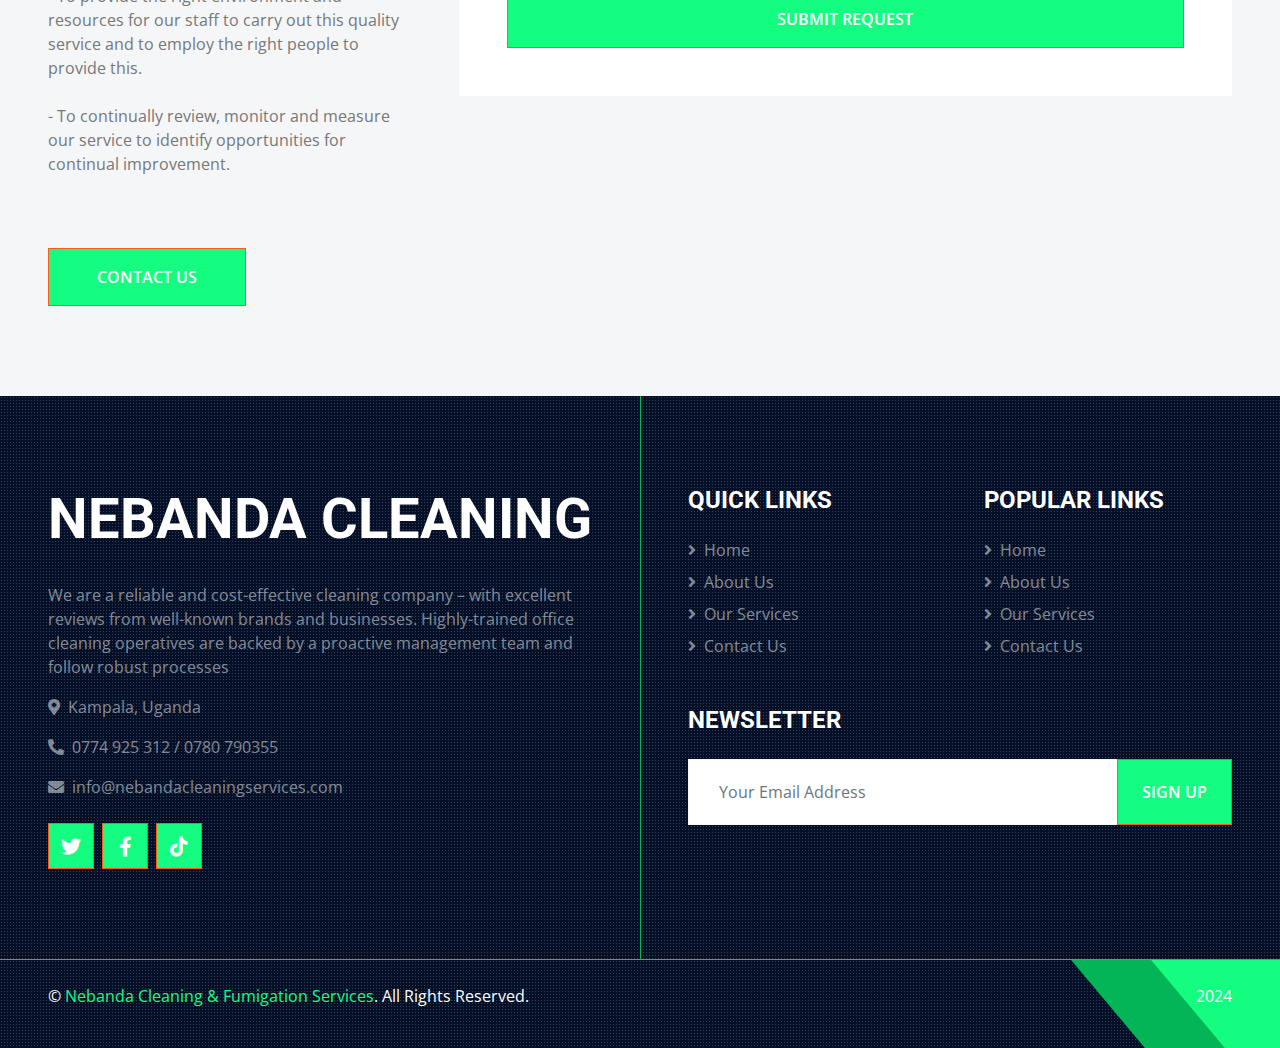
==== commit b329cfb2: "just cleanup and social links working" ====
--- a/about.html
+++ b/about.html
@@ -1,286 +1,286 @@
-<!DOCTYPE html>
-<html lang="en">
-
-<head>
-    <meta charset="utf-8">
-    <title>Nebanda Cleaning & Fumigation Services</title>
-    <meta content="width=device-width, initial-scale=1.0" name="viewport">
-    <meta content="Nebanda Cleaning & Fumigation Services" name="keywords">
-    <meta content="cleaning services, cleaning services near me, office cleaning,factory cleaning, residential cleaning,cleaners around kampala" name="description">
-
-
-    <!-- Favicon -->
-    <link href="img/favicon.ico" rel="icon">
-
-    <!-- Google Web Fonts -->
-
-    <link rel="preconnect" href="https://fonts.googleapis.com">
-<link rel="preconnect" href="https://fonts.gstatic.com" crossorigin>
-<link href="https://fonts.googleapis.com/css2?family=Maven+Pro:wght@400..900&family=Open+Sans:ital,wght@0,300..800;1,300..800&family=Roboto&display=swap" rel="stylesheet">
-
-    <!-- Icon Font Stylesheet -->
-    <link href="https://cdnjs.cloudflare.com/ajax/libs/font-awesome/5.15.0/css/all.min.css" rel="stylesheet">
-    <link href="https://cdn.jsdelivr.net/npm/bootstrap-icons@1.4.1/font/bootstrap-icons.css" rel="stylesheet">
-
-    <!-- Libraries Stylesheet -->
-    <link href="lib/owlcarousel/assets/owl.carousel.min.css" rel="stylesheet">
-    <link href="lib/tempusdominus/css/tempusdominus-bootstrap-4.min.css" rel="stylesheet" />
-    <link href="lib/lightbox/css/lightbox.min.css" rel="stylesheet">
-
-    <!-- Customized Bootstrap Stylesheet -->
-    <link href="css/bootstrap.min.css" rel="stylesheet">
-
-    <!-- Template Stylesheet -->
-    <link href="css/style.css" rel="stylesheet">
-</head>
-
-<body>
-    <!-- Topbar Start -->
-    <div class="container-fluid px-5 d-none d-lg-block">
-        <div class="row gx-5">
-            <div class="col-lg-4 text-center py-3">
-                <div class="d-inline-flex align-items-center">
-                    <i class="bi bi-geo-alt fs-1 text-primary me-3"></i>
-                    <div class="text-start">
-                        <h6 class="text-uppercase fw-bold">Kampala, Uganda</h6>
-                        <!-- <span>123 Street, New York, USA</span> -->
-                    </div>
-                </div>
-            </div>
-            <div class="col-lg-4 text-center border-start border-end py-3">
-                <div class="d-inline-flex align-items-center">
-                    <i class="bi bi-envelope-open fs-1 text-primary me-3"></i>
-                    <div class="text-start">
-                        <h6 class="text-uppercase fw-bold">Email Us</h6>
-                        <span>info@nebandacleaningservices.com</span>
-                    </div>
-                </div>
-            </div>
-            <div class="col-lg-4 text-center py-3">
-                <div class="d-inline-flex align-items-center">
-                    <i class="bi bi-phone-vibrate fs-1 text-primary me-3"></i>
-                    <div class="text-start">
-                        <h6 class="text-uppercase fw-bold">Call Us</h6>
-                        <span> 0774 925 312 / 0780 790355 </span>
-                    </div>
-                </div>
-            </div>
-        </div>
-    </div>
-    <!-- Topbar End -->
-
-
-    <!-- Navbar Start -->
-    <div class="container-fluid sticky-top bg-dark  shadow-sm px-5 pe-lg-0">
-        <nav class="navbar navbar-expand-lg bg-dark  px-0 navbar-dark py-3 py-lg-0">
-            <a href="index.html" class="navbar-brand">
-                <h1 class="m-0 display-4 text-uppercase text-white"><img src="./img/logo.png" class="img-fluid" style="max-height: 110px; object-fit: cover;" alt=""></h1>
-            </a>
-            <button class="navbar-toggler" type="button" data-bs-toggle="collapse" data-bs-target="#navbarCollapse">
-                <span class="navbar-toggler-icon"></span>
-            </button>
-            <div class="collapse navbar-collapse" id="navbarCollapse">
-                <div class="navbar-nav ms-auto py-0">
-                    <a href="index.html" class="nav-item nav-link">Home</a>
-                    <a href="about.html" class="nav-item nav-link active">About</a>
-                    <a href="service.html" class="nav-item nav-link">Services</a>
-                 
-                    <!-- <a href="contact.html" class="nav-item nav-link">Contact</a> -->
-                    <a href="/contact.html" class="nav-item nav-link bg-primary text-white px-5 ms-3 d-none d-lg-block">Contact Us <i class="bi bi-arrow-right"></i></a>
-                </div>
-            </div>
-        </nav>
-    </div>
-    <!-- Navbar End -->
-
-
-    <!-- Page Header Start -->
-    <div class="container-fluid page-header">
-        <h1 class="display-3 text-uppercase text-white mb-3">About</h1>
-        <div class="d-inline-flex text-white">
-            <h6 class="text-uppercase m-0"><a href="">Home</a></h6>
-            <h6 class="text-white m-0 px-3">/</h6>
-            <h6 class="text-uppercase text-white m-0">About</h6>
-        </div>
-    </div>
-    <!-- Page Header Start -->
-
-
-    <!-- About Start -->
-    <div class="container-fluid py-6 px-5">
-        <div class="row g-5">
-            <div class="col-lg-7">
-                <h1 class="display-5 text-uppercase mb-4">~<span class="text-primary">ABOUT</span> US</h1>
-                <h4 class="text-uppercase mb-3 text-body">WHY CHOOSE US?</h4>
-                <p>We have been established for years and we invest in our staff and they repay that with loyalty and a strong work ethic. We invest in training and equipment and that elevates us above much of the competition</p>
-                <p>These are some of the services we offer:</p>
-                <div class="row gx-5 py-2">
-                    <div class="col-sm-6 mb-2">
-                        <p class="fw-bold mb-2"><i class="fa fa-check text-primary me-3"></i>Residential property cleaning</p>
-                        <p class="fw-bold mb-2"><i class="fa fa-check text-primary me-3"></i>Commercial Property cleaning</p>
-                        <p class="fw-bold mb-2"><i class="fa fa-check text-primary me-3"></i>Signage cleaning</p>
-                    </div>
-                    <div class="col-sm-6 mb-2">
-                       
-                        <p class="fw-bold mb-2"><i class="fa fa-check text-primary me-3"></i>Office fumigation</p>
-                        <p class="fw-bold mb-2"><i class="fa fa-check text-primary me-3"></i>Residential fumigation</p>
-                        <p class="fw-bold mb-2"><i class="fa fa-check text-primary me-3"></i>Factory fumigation</p>
-                     
-                    </div>
-                </div>
-                <p class="mb-4">We are also flexible. While we do work under contract, those contracts include the flexibility to add or change services as required. We appreciate that business changes all the time and you need contractors willing to change with you. That’s what we offer.</p>
-             
-            </div>
-            <div class="col-lg-5 pb-5" style="min-height: 400px;">
-                <div class="position-relative bg-dark-radial h-100 ms-5">
-                    <img class="position-absolute w-100 h-100 mt-5 ms-n5" src="assets/Nebanda Cleaning and Fumigation Services_14.JPG" style="object-fit: cover;">
-                </div>
-            </div>
-        </div>
-    </div>
-    <!-- About End -->
-
-
-    <!-- Appointment Start -->
-    <div class="container-fluid bg-light py-6 px-5">
-            <div class="row gx-5">
-                <div class="col-lg-4 mb-5 mb-lg-0">
-                    <div class="mb-4">
-                        <h1 class="display-5 text-uppercase mb-4">Request A <span class="text-primary">Call Back</span></h1>
-                    </div>
-                    <p class="mb-5">To ensure our customers’ requirements and expectations are fully understood and service delivery is continually monitored.<br/><br/>
-                      -  We have the ability to react and adapt to our client’s requirements to ensure quality standards are achieved and maintained.<br/><br/>
-                      -  To provide the right environment and resources for our staff to carry out this quality service and to employ the right people to provide this.<br/><br/>
-                      -  To continually review, monitor and measure our service to identify opportunities for continual improvement.<br/>
-                       <br/>
-                       </p>
-                    <a class="btn btn-primary py-3 px-5" href="/contact.html">Contact Us</a>
-                </div>
-                <div class="col-lg-8">
-                    <div class="bg-white text-center p-5">
-                        <form>
-                            <div class="row g-3">
-                                <div class="col-12 col-sm-6">
-                                    <input type="text" class="form-control bg-light border-0" placeholder="Your Name" style="height: 55px;">
-                                </div>
-                                <div class="col-12 col-sm-6">
-                                    <input type="email" class="form-control bg-light border-0" placeholder="Your Email" style="height: 55px;">
-                                </div>
-                                <div class="col-12 col-sm-6">
-                                    <div class="date" id="date" data-target-input="nearest">
-                                        <input type="text"
-                                            class="form-control bg-light border-0 datetimepicker-input"
-                                            placeholder="Call Back Date" data-target="#date" data-toggle="datetimepicker" style="height: 55px;">
-                                    </div>
-                                </div>
-                                <div class="col-12 col-sm-6">
-                                    <div class="time" id="time" data-target-input="nearest">
-                                        <input type="text"
-                                            class="form-control bg-light border-0 datetimepicker-input"
-                                            placeholder="Call Back Time" data-target="#time" data-toggle="datetimepicker" style="height: 55px;">
-                                    </div>
-                                </div>
-                                <div class="col-12">
-                                    <textarea class="form-control bg-light border-0" rows="5" placeholder="Message"></textarea>
-                                </div>
-                                <div class="col-12">
-                                    <button class="btn btn-primary w-100 py-3" type="submit">Submit Request</button>
-                                </div>
-                            </div>
-                        </form>
-                    </div>
-                </div>
-            </div>
-    </div>
-    <!-- Appointment End -->
-
-
-    
-    
-
-    <!-- Footer Start -->
-<div class="footer container-fluid position-relative bg-dark bg-light-radial text-white-50 py-6 px-5">
-        <div class="row g-5">
-            <div class="col-lg-6 pe-lg-5">
-                <a href="index.html" class="navbar-brand">
-                    <h1 class="m-0 display-4 text-uppercase text-white">NEBANDA CLEANING</h1>
-                </a>
-                <p>We are a reliable and cost-effective cleaning company – with excellent reviews from well-known brands and businesses. Highly-trained office cleaning operatives are backed by a proactive management team and follow robust processes</p>
-                <p><i class="fa fa-map-marker-alt me-2"></i>Kampala, Uganda</p>
-                <p><i class="fa fa-phone-alt me-2"></i>0774 925 312 / 0780 790355</p>
-                <p><i class="fa fa-envelope me-2"></i>info@nebandacleaningservices.com</p>
-                <div class="d-flex justify-content-start mt-4">
-                    <a class="btn btn-lg btn-primary btn-lg-square rounded-0 me-2" href="#"><i class="fab fa-twitter"></i></a>
-                    <a class="btn btn-lg btn-primary btn-lg-square rounded-0 me-2" href="#"><i class="fab fa-facebook-f"></i></a>
-                    <!-- <a class="btn btn-lg btn-primary btn-lg-square rounded-0 me-2" href="#"><i class="fab fa-linkedin-in"></i></a> -->
-                    <!-- <a class="btn btn-lg btn-primary btn-lg-square rounded-0" href="#"><i class="fab fa-instagram"></i></a> -->
-                </div>
-            </div>
-            <div class="col-lg-6 ps-lg-5">
-                <div class="row g-5">
-                    <div class="col-sm-6">
-                        <h4 class="text-white text-uppercase mb-4">Quick Links</h4>
-                        <div class="d-flex flex-column justify-content-start">
-                            <a class="text-white-50 mb-2" href="index.html"><i class="fa fa-angle-right me-2"></i>Home</a>
-                            <a class="text-white-50 mb-2" href="about.html"><i class="fa fa-angle-right me-2"></i>About Us</a>
-                            <a class="text-white-50 mb-2" href="service.html"><i class="fa fa-angle-right me-2"></i>Our Services</a>
-                            <!-- <a class="text-white-50 mb-2" href="#"><i class="fa fa-angle-right me-2"></i>Meet The Team</a> -->
-                            <a class="text-white-50" href="contact.html"><i class="fa fa-angle-right me-2"></i>Contact Us</a>
-                        </div>
-                    </div>
-                    <div class="col-sm-6">
-                        <h4 class="text-white text-uppercase mb-4">Popular Links</h4>
-                        <div class="d-flex flex-column justify-content-start">
-                            <a class="text-white-50 mb-2" href="index.html"><i class="fa fa-angle-right me-2"></i>Home</a>
-                            <a class="text-white-50 mb-2" href="about.html"><i class="fa fa-angle-right me-2"></i>About Us</a>
-                            <a class="text-white-50 mb-2" href="service.html"><i class="fa fa-angle-right me-2"></i>Our Services</a>
-                            <!-- <a class="text-white-50 mb-2" href="#"><i class="fa fa-angle-right me-2"></i>Meet The Team</a> -->
-                            <a class="text-white-50" href="contact.html"><i class="fa fa-angle-right me-2"></i>Contact Us</a>
-                        </div>
-                    </div>
-                    <div class="col-sm-12">
-                        <h4 class="text-white text-uppercase mb-4">Newsletter</h4>
-                        <div class="w-100">
-                            <div class="input-group">
-                                <input type="text" class="form-control border-light" style="padding: 20px 30px;" placeholder="Your Email Address"><button class="btn btn-primary px-4">Sign Up</button>
-                            </div>
-                        </div>
-                    </div>
-                </div>
-            </div>
-        </div>
-    </div>
-    <div class="container-fluid bg-dark bg-light-radial text-white border-top border-primary px-0">
-        <div class="d-flex flex-column flex-md-row justify-content-between">
-            <div class="py-4 px-5 text-center text-md-start">
-                <p class="mb-0">&copy; <a class="text-primary" href="#">Nebanda Cleaning & Fumigation Services</a>. All Rights Reserved.</p>
-            </div>
-            <div class="py-4 px-5 bg-primary footer-shape position-relative text-center text-md-end">
-               <p>2024</p>
-            </div>
-        </div>
-    </div>
-    <!-- Footer End -->
-
-
-    <!-- Back to Top -->
-    <a href="#" class="btn btn-lg btn-primary btn-lg-square back-to-top"><i class="bi bi-arrow-up"></i></a>
-
-
-    <!-- JavaScript Libraries -->
-    <script src="https://code.jquery.com/jquery-3.4.1.min.js"></script>
-    <script src="https://cdn.jsdelivr.net/npm/bootstrap@5.0.0/dist/js/bootstrap.bundle.min.js"></script>
-    <script src="lib/easing/easing.min.js"></script>
-    <script src="lib/waypoints/waypoints.min.js"></script>
-    <script src="lib/owlcarousel/owl.carousel.min.js"></script>
-    <script src="lib/tempusdominus/js/moment.min.js"></script>
-    <script src="lib/tempusdominus/js/moment-timezone.min.js"></script>
-    <script src="lib/tempusdominus/js/tempusdominus-bootstrap-4.min.js"></script>
-    <script src="lib/isotope/isotope.pkgd.min.js"></script>
-    <script src="lib/lightbox/js/lightbox.min.js"></script>
-
-    <!-- Template Javascript -->
-    <script src="js/main.js"></script>
-</body>
-
+<!DOCTYPE html>
+<html lang="en">
+
+<head>
+    <meta charset="utf-8">
+    <title>Nebanda Cleaning & Fumigation Services</title>
+    <meta content="width=device-width, initial-scale=1.0" name="viewport">
+    <meta content="Nebanda Cleaning & Fumigation Services" name="keywords">
+    <meta content="cleaning services, cleaning services near me, office cleaning,factory cleaning, residential cleaning,cleaners around kampala" name="description">
+
+
+    <!-- Favicon -->
+    <link href="img/favicon.ico" rel="icon">
+
+    <!-- Google Web Fonts -->
+
+    <link rel="preconnect" href="https://fonts.googleapis.com">
+<link rel="preconnect" href="https://fonts.gstatic.com" crossorigin>
+<link href="https://fonts.googleapis.com/css2?family=Maven+Pro:wght@400..900&family=Open+Sans:ital,wght@0,300..800;1,300..800&family=Roboto&display=swap" rel="stylesheet">
+
+    <!-- Icon Font Stylesheet -->
+    <link href="https://cdnjs.cloudflare.com/ajax/libs/font-awesome/5.15.0/css/all.min.css" rel="stylesheet">
+    <link href="https://cdn.jsdelivr.net/npm/bootstrap-icons@1.4.1/font/bootstrap-icons.css" rel="stylesheet">
+
+    <!-- Libraries Stylesheet -->
+    <link href="lib/owlcarousel/assets/owl.carousel.min.css" rel="stylesheet">
+    <link href="lib/tempusdominus/css/tempusdominus-bootstrap-4.min.css" rel="stylesheet" />
+    <link href="lib/lightbox/css/lightbox.min.css" rel="stylesheet">
+
+    <!-- Customized Bootstrap Stylesheet -->
+    <link href="css/bootstrap.min.css" rel="stylesheet">
+
+    <!-- Template Stylesheet -->
+    <link href="css/style.css" rel="stylesheet">
+</head>
+
+<body>
+    <!-- Topbar Start -->
+    <div class="container-fluid px-5 d-none d-lg-block">
+        <div class="row gx-5">
+            <div class="col-lg-4 text-center py-3">
+                <div class="d-inline-flex align-items-center">
+                    <i class="bi bi-geo-alt fs-1 text-primary me-3"></i>
+                    <div class="text-start">
+                        <h6 class="text-uppercase fw-bold">Kampala, Uganda</h6>
+                        <!-- <span>123 Street, New York, USA</span> -->
+                    </div>
+                </div>
+            </div>
+            <div class="col-lg-4 text-center border-start border-end py-3">
+                <div class="d-inline-flex align-items-center">
+                    <i class="bi bi-envelope-open fs-1 text-primary me-3"></i>
+                    <div class="text-start">
+                        <h6 class="text-uppercase fw-bold">Email Us</h6>
+                        <span>info@nebandacleaningservices.com</span>
+                    </div>
+                </div>
+            </div>
+            <div class="col-lg-4 text-center py-3">
+                <div class="d-inline-flex align-items-center">
+                    <i class="bi bi-phone-vibrate fs-1 text-primary me-3"></i>
+                    <div class="text-start">
+                        <h6 class="text-uppercase fw-bold">Call Us</h6>
+                        <span> 0774 925 312 / 0780 790355 </span>
+                    </div>
+                </div>
+            </div>
+        </div>
+    </div>
+    <!-- Topbar End -->
+
+
+    <!-- Navbar Start -->
+    <div class="container-fluid sticky-top bg-dark  shadow-sm px-5 pe-lg-0">
+        <nav class="navbar navbar-expand-lg bg-dark  px-0 navbar-dark py-3 py-lg-0">
+            <a href="index.html" class="navbar-brand">
+                <h1 class="m-0 display-4 text-uppercase text-white"><img src="./img/logo.png" class="img-fluid" style="max-height: 110px; object-fit: cover;" alt=""></h1>
+            </a>
+            <button class="navbar-toggler" type="button" data-bs-toggle="collapse" data-bs-target="#navbarCollapse">
+                <span class="navbar-toggler-icon"></span>
+            </button>
+            <div class="collapse navbar-collapse" id="navbarCollapse">
+                <div class="navbar-nav ms-auto py-0">
+                    <a href="index.html" class="nav-item nav-link">Home</a>
+                    <a href="about.html" class="nav-item nav-link active">About</a>
+                    <a href="service.html" class="nav-item nav-link">Services</a>
+                 
+                    <!-- <a href="contact.html" class="nav-item nav-link">Contact</a> -->
+                    <a href="/contact.html" class="nav-item nav-link bg-primary text-white px-5 ms-3 d-none d-lg-block">Contact Us <i class="bi bi-arrow-right"></i></a>
+                </div>
+            </div>
+        </nav>
+    </div>
+    <!-- Navbar End -->
+
+
+    <!-- Page Header Start -->
+    <div class="container-fluid page-header">
+        <h1 class="display-3 text-uppercase text-white mb-3">About</h1>
+        <div class="d-inline-flex text-white">
+            <h6 class="text-uppercase m-0"><a href="">Home</a></h6>
+            <h6 class="text-white m-0 px-3">/</h6>
+            <h6 class="text-uppercase text-white m-0">About</h6>
+        </div>
+    </div>
+    <!-- Page Header Start -->
+
+
+    <!-- About Start -->
+    <div class="container-fluid py-6 px-5">
+        <div class="row g-5">
+            <div class="col-lg-7">
+                <h1 class="display-5 text-uppercase mb-4">~<span class="text-primary">ABOUT</span> US</h1>
+                <h4 class="text-uppercase mb-3 text-body">WHY CHOOSE US?</h4>
+                <p>We have been established for years and we invest in our staff and they repay that with loyalty and a strong work ethic. We invest in training and equipment and that elevates us above much of the competition</p>
+                <p>These are some of the services we offer:</p>
+                <div class="row gx-5 py-2">
+                    <div class="col-sm-6 mb-2">
+                        <p class="fw-bold mb-2"><i class="fa fa-check text-primary me-3"></i>Residential property cleaning</p>
+                        <p class="fw-bold mb-2"><i class="fa fa-check text-primary me-3"></i>Commercial Property cleaning</p>
+                        <p class="fw-bold mb-2"><i class="fa fa-check text-primary me-3"></i>Signage cleaning</p>
+                    </div>
+                    <div class="col-sm-6 mb-2">
+                       
+                        <p class="fw-bold mb-2"><i class="fa fa-check text-primary me-3"></i>Office fumigation</p>
+                        <p class="fw-bold mb-2"><i class="fa fa-check text-primary me-3"></i>Residential fumigation</p>
+                        <p class="fw-bold mb-2"><i class="fa fa-check text-primary me-3"></i>Factory fumigation</p>
+                     
+                    </div>
+                </div>
+                <p class="mb-4">We are also flexible. While we do work under contract, those contracts include the flexibility to add or change services as required. We appreciate that business changes all the time and you need contractors willing to change with you. That’s what we offer.</p>
+             
+            </div>
+            <div class="col-lg-5 pb-5" style="min-height: 400px;">
+                <div class="position-relative bg-dark-radial h-100 ms-5">
+                    <img class="position-absolute w-100 h-100 mt-5 ms-n5" src="assets/Nebanda Cleaning and Fumigation Services_14.JPG" style="object-fit: cover;">
+                </div>
+            </div>
+        </div>
+    </div>
+    <!-- About End -->
+
+
+    <!-- Appointment Start -->
+    <div class="container-fluid bg-light py-6 px-5">
+            <div class="row gx-5">
+                <div class="col-lg-4 mb-5 mb-lg-0">
+                    <div class="mb-4">
+                        <h1 class="display-5 text-uppercase mb-4">Request A <span class="text-primary">Call Back</span></h1>
+                    </div>
+                    <p class="mb-5">To ensure our customers’ requirements and expectations are fully understood and service delivery is continually monitored.<br/><br/>
+                      -  We have the ability to react and adapt to our client’s requirements to ensure quality standards are achieved and maintained.<br/><br/>
+                      -  To provide the right environment and resources for our staff to carry out this quality service and to employ the right people to provide this.<br/><br/>
+                      -  To continually review, monitor and measure our service to identify opportunities for continual improvement.<br/>
+                       <br/>
+                       </p>
+                    <a class="btn btn-primary py-3 px-5" href="/contact.html">Contact Us</a>
+                </div>
+                <div class="col-lg-8">
+                    <div class="bg-white text-center p-5">
+                        <form>
+                            <div class="row g-3">
+                                <div class="col-12 col-sm-6">
+                                    <input type="text" class="form-control bg-light border-0" placeholder="Your Name" style="height: 55px;">
+                                </div>
+                                <div class="col-12 col-sm-6">
+                                    <input type="email" class="form-control bg-light border-0" placeholder="Your Email" style="height: 55px;">
+                                </div>
+                                <div class="col-12 col-sm-6">
+                                    <div class="date" id="date" data-target-input="nearest">
+                                        <input type="text"
+                                            class="form-control bg-light border-0 datetimepicker-input"
+                                            placeholder="Call Back Date" data-target="#date" data-toggle="datetimepicker" style="height: 55px;">
+                                    </div>
+                                </div>
+                                <div class="col-12 col-sm-6">
+                                    <div class="time" id="time" data-target-input="nearest">
+                                        <input type="text"
+                                            class="form-control bg-light border-0 datetimepicker-input"
+                                            placeholder="Call Back Time" data-target="#time" data-toggle="datetimepicker" style="height: 55px;">
+                                    </div>
+                                </div>
+                                <div class="col-12">
+                                    <textarea class="form-control bg-light border-0" rows="5" placeholder="Message"></textarea>
+                                </div>
+                                <div class="col-12">
+                                    <button class="btn btn-primary w-100 py-3" type="submit">Submit Request</button>
+                                </div>
+                            </div>
+                        </form>
+                    </div>
+                </div>
+            </div>
+    </div>
+    <!-- Appointment End -->
+
+
+    
+    
+
+    <!-- Footer Start -->
+<div class="footer container-fluid position-relative bg-dark bg-light-radial text-white-50 py-6 px-5">
+        <div class="row g-5">
+            <div class="col-lg-6 pe-lg-5">
+                <a href="index.html" class="navbar-brand">
+                    <h1 class="m-0 display-4 text-uppercase text-white">NEBANDA CLEANING</h1>
+                </a>
+                <p>We are a reliable and cost-effective cleaning company – with excellent reviews from well-known brands and businesses. Highly-trained office cleaning operatives are backed by a proactive management team and follow robust processes</p>
+                <p><i class="fa fa-map-marker-alt me-2"></i>Kampala, Uganda</p>
+                <p><i class="fa fa-phone-alt me-2"></i>0774 925 312 / 0780 790355</p>
+                <p><i class="fa fa-envelope me-2"></i>info@nebandacleaningservices.com</p>
+                <div class="d-flex justify-content-start mt-4">
+                    <a class="btn btn-lg btn-primary btn-lg-square rounded-0 me-2" href="twitter.com/nebandacleaningservices"><i class="fab fa-twitter"></i></a>
+                    <a class="btn btn-lg btn-primary btn-lg-square rounded-0 me-2" href="https://www.facebook.com/share/KAMhZe6WC7DNNuvv/?mibextid=qi2Omg"><i class="fab fa-facebook-f"></i></a>
+                    <a class="btn btn-lg btn-primary btn-lg-square rounded-0 me-2" href="tiktok.com/nebandacleaningservices"><i class="fab fa-tiktok"></i></a>    <!-- <a class="btn btn-lg btn-primary btn-lg-square rounded-0 me-2" href="#"><i class="fab fa-linkedin-in"></i></a> -->
+                    <!-- <a class="btn btn-lg btn-primary btn-lg-square rounded-0" href="#"><i class="fab fa-instagram"></i></a> -->
+                </div>
+            </div>
+            <div class="col-lg-6 ps-lg-5">
+                <div class="row g-5">
+                    <div class="col-sm-6">
+                        <h4 class="text-white text-uppercase mb-4">Quick Links</h4>
+                        <div class="d-flex flex-column justify-content-start">
+                            <a class="text-white-50 mb-2" href="index.html"><i class="fa fa-angle-right me-2"></i>Home</a>
+                            <a class="text-white-50 mb-2" href="about.html"><i class="fa fa-angle-right me-2"></i>About Us</a>
+                            <a class="text-white-50 mb-2" href="service.html"><i class="fa fa-angle-right me-2"></i>Our Services</a>
+                            <!-- <a class="text-white-50 mb-2" href="#"><i class="fa fa-angle-right me-2"></i>Meet The Team</a> -->
+                            <a class="text-white-50" href="contact.html"><i class="fa fa-angle-right me-2"></i>Contact Us</a>
+                        </div>
+                    </div>
+                    <div class="col-sm-6">
+                        <h4 class="text-white text-uppercase mb-4">Popular Links</h4>
+                        <div class="d-flex flex-column justify-content-start">
+                            <a class="text-white-50 mb-2" href="index.html"><i class="fa fa-angle-right me-2"></i>Home</a>
+                            <a class="text-white-50 mb-2" href="about.html"><i class="fa fa-angle-right me-2"></i>About Us</a>
+                            <a class="text-white-50 mb-2" href="service.html"><i class="fa fa-angle-right me-2"></i>Our Services</a>
+                            <!-- <a class="text-white-50 mb-2" href="#"><i class="fa fa-angle-right me-2"></i>Meet The Team</a> -->
+                            <a class="text-white-50" href="contact.html"><i class="fa fa-angle-right me-2"></i>Contact Us</a>
+                        </div>
+                    </div>
+                    <div class="col-sm-12">
+                        <h4 class="text-white text-uppercase mb-4">Newsletter</h4>
+                        <div class="w-100">
+                            <div class="input-group">
+                                <input type="text" class="form-control border-light" style="padding: 20px 30px;" placeholder="Your Email Address"><button class="btn btn-primary px-4">Sign Up</button>
+                            </div>
+                        </div>
+                    </div>
+                </div>
+            </div>
+        </div>
+    </div>
+    <div class="container-fluid bg-dark bg-light-radial text-white border-top border-primary px-0">
+        <div class="d-flex flex-column flex-md-row justify-content-between">
+            <div class="py-4 px-5 text-center text-md-start">
+                <p class="mb-0">&copy; <a class="text-primary" href="#">Nebanda Cleaning & Fumigation Services</a>. All Rights Reserved.</p>
+            </div>
+            <div class="py-4 px-5 bg-primary footer-shape position-relative text-center text-md-end">
+               <p>2024</p>
+            </div>
+        </div>
+    </div>
+    <!-- Footer End -->
+
+
+    <!-- Back to Top -->
+    <a href="#" class="btn btn-lg btn-primary btn-lg-square back-to-top"><i class="bi bi-arrow-up"></i></a>
+
+
+    <!-- JavaScript Libraries -->
+    <script src="https://code.jquery.com/jquery-3.4.1.min.js"></script>
+    <script src="https://cdn.jsdelivr.net/npm/bootstrap@5.0.0/dist/js/bootstrap.bundle.min.js"></script>
+    <script src="lib/easing/easing.min.js"></script>
+    <script src="lib/waypoints/waypoints.min.js"></script>
+    <script src="lib/owlcarousel/owl.carousel.min.js"></script>
+    <script src="lib/tempusdominus/js/moment.min.js"></script>
+    <script src="lib/tempusdominus/js/moment-timezone.min.js"></script>
+    <script src="lib/tempusdominus/js/tempusdominus-bootstrap-4.min.js"></script>
+    <script src="lib/isotope/isotope.pkgd.min.js"></script>
+    <script src="lib/lightbox/js/lightbox.min.js"></script>
+
+    <!-- Template Javascript -->
+    <script src="js/main.js"></script>
+</body>
+
 </html>--- a/css/style.css
+++ b/css/style.css
@@ -1,302 +1,302 @@
-/********** Template CSS **********/
-:root {
-    --primary: #03b556;
-    --secondary: #FDBE33;
-    --light: #F4F6F8;
-    --dark: black;
-}
-
-
-html.lenis, html.lenis body {
-    height: auto;
-/* 
-    font-family: "Maven Pro", sans-serif;
-    font-optical-sizing: auto;
-    font-style: normal; */
-  }
-  
-  .lenis.lenis-smooth {
-    scroll-behavior: auto !important;
-  }
-  
-  .lenis.lenis-smooth [data-lenis-prevent] {
-    overscroll-behavior: contain;
-  }
-  
-  .lenis.lenis-stopped {
-    overflow: hidden;
-  }
-  
-  .lenis.lenis-scrolling iframe {
-    pointer-events: none;
-  }
-
-.pt-6 {
-    padding-top: 90px;
-}
-
-.pb-6 {
-    padding-bottom: 90px;
-}
-
-.py-6 {
-    padding-top: 90px;
-    padding-bottom: 90px;
-}
-
-.btn {
-    position: relative;
-    font-weight: 600;
-    text-transform: uppercase;
-    transition: .5s;
-}
-
-.btn::after {
-    position: absolute;
-    content: "";
-    width: 0;
-    height: 5px;
-    bottom: -1px;
-    left: 50%;
-    background: var(--primary);
-    transition: .5s;
-}
-
-.btn.btn-primary::after {
-    background: var(--dark);
-}
-
-.btn:hover::after,
-.btn.active::after {
-    width: 50%;
-    left: 25%;
-}
-
-.btn-primary {
-    color: #FFFFFF;
-}
-
-.btn-square {
-    width: 36px;
-    height: 36px;
-}
-
-.btn-sm-square {
-    width: 28px;
-    height: 28px;
-}
-
-.btn-lg-square {
-    width: 46px;
-    height: 46px;
-}
-
-.btn-square,
-.btn-sm-square,
-.btn-lg-square {
-    padding-left: 0;
-    padding-right: 0;
-    text-align: center;
-}
-
-.back-to-top {
-    position: fixed;
-    display: none;
-    left: 50%;
-    bottom: 0;
-    margin-left: -22px;
-    border-radius: 0;
-    z-index: 99;
-}
-
-.bg-dark-radial {
-    background-image: -webkit-repeating-radial-gradient(center center, rgba(0, 0, 0, 0.3), rgba(0, 0, 0, 0.3) 1px, transparent 1px, transparent 100%);
-    background-image: -moz-repeating-radial-gradient(center center, rgba(0, 0, 0, 0.3), rgba(0, 0, 0, 0.3) 1px, transparent 1px, transparent 100%);
-    background-image: -ms-repeating-radial-gradient(center center, rgba(0, 0, 0, 0.3), rgba(0, 0, 0, 0.3) 1px, transparent 1px, transparent 100%);
-    background-image: -o-repeating-radial-gradient(center center, rgba(0, 0, 0, 0.3), rgba(0, 0, 0, 0.3) 1px, transparent 1px, transparent 100%);
-    background-image: repeating-radial-gradient(center center, rgba(0, 0, 0, 0.3), rgba(0, 0, 0, 0.3) 1px, transparent 1px, transparent 100%);
-    background-size: 3px 3px;
-}
-
-.bg-light-radial {
-    background-image: -webkit-repeating-radial-gradient(center center, rgba(256, 256, 256, 0.2), rgba(256, 256, 256, 0.2) 1px, transparent 1px, transparent 100%);
-    background-image: -moz-repeating-radial-gradient(center center, rgba(256, 256, 256, 0.2), rgba(256, 256, 256, 0.2) 1px, transparent 1px, transparent 100%);
-    background-image: -ms-repeating-radial-gradient(center center, rgba(256, 256, 256, 0.2), rgba(256, 256, 256, 0.2) 1px, transparent 1px, transparent 100%);
-    background-image: -o-repeating-radial-gradient(center center, rgba(256, 256, 256, 0.2), rgba(256, 256, 256, 0.2) 1px, transparent 1px, transparent 100%);
-    background-image: repeating-radial-gradient(center center, rgba(256, 256, 256, 0.2), rgba(256, 256, 256, 0.2) 1px, transparent 1px, transparent 100%);
-    background-size: 3px 3px;
-}
-
-.navbar-dark .navbar-nav .nav-link {
-    position: relative;
-    padding: 35px 15px;
-    font-size: 18px;
-    text-transform: uppercase;
-    color: var(--light);
-    outline: none;
-    transition: .5s;
-}
-
-.navbar-dark .navbar-nav .nav-link:hover,
-.navbar-dark .navbar-nav .nav-link.active {
-    color: var(--primary);
-}
-
-@media (max-width: 991.98px) {
-    .navbar-dark .navbar-nav .nav-link  {
-        margin-left: 0;
-        padding: 10px 0;
-    }
-    .navbar-brand {
-        display: flex;
-        padding: 0 0!important;
-        justify-content: space-between;
-    }
-   
-}
-
-.carousel-caption {
-    top: 0;
-    left: 0;
-    right: 0;
-    bottom: 0;
-    background: rgba(4, 15, 40, .7);
-    z-index: 1;
-}
-
-@media (max-width: 576px) {
-    .carousel-caption h4 {
-        font-size: 18px;
-        font-weight: 500 !important;
-    }
-
-    .carousel-caption h1 {
-        font-size: 30px;
-        font-weight: 600 !important;
-    }
-}
-
-.page-header {
-    height: 300px;
-    display: flex;
-    flex-direction: column;
-    align-items: center;
-    justify-content: center;
-    background: linear-gradient(rgba(4, 15, 40, .7), rgba(4, 15, 40, .7)), url(/assets/Nebanda\ Cleaning\ and\ Fumigation\ Services_9.JPG) center center no-repeat;
-    background-size: cover;
-}
-
-.service-item .service-icon {
-    margin-top: -50px;
-    width: 100px;
-    height: 100px;
-    display: flex;
-    align-items: center;
-    justify-content: center;
-    border-radius: 100px;
-}
-
-.service-item .service-icon i {
-    transition: .2s;
-}
-
-.service-item:hover .service-icon i {
-    font-size: 60px;
-}
-
-.portfolio-item {
-    margin-bottom: 60px;
-}
-
-.portfolio-title {
-    position: absolute;
-    display: flex;
-    flex-direction: column;
-    justify-content: center;
-    height: 120px;
-    padding: 0 30px;
-    right: 30px;
-    left: 30px;
-    bottom: -60px;
-    background: #FFFFFF;
-    z-index: 3;
-}
-
-.portfolio-btn {
-    position: absolute;
-    display: inline-block;
-    top: 50%;
-    left: 50%;
-    margin-top: -60px;
-    margin-left: -60px;
-    font-size: 120px;
-    line-height: 0;
-    transition: .1s;
-    transition-delay: .3s;
-    z-index: 2;
-    opacity: 0;
-}
-
-.portfolio-item:hover .portfolio-btn {
-    opacity: 1;
-}
-
-.portfolio-box::before,
-.portfolio-box::after {
-    position: absolute;
-    content: "";
-    width: 0;
-    height: 100%;
-    top: 0;
-    transition: .5s;
-    z-index: 1;
-    background: rgba(4, 15, 40, .7);
-}
-
-.portfolio-box::before {
-    left: 0;
-}
-
-.portfolio-box::after {
-    right: 0;
-}
-
-.portfolio-item:hover .portfolio-box::before {
-    left: 0;
-    width: 50%;
-}
-
-.portfolio-item:hover .portfolio-box::after {
-    right: 0;
-    width: 50%;
-}
-
-@media (min-width: 992px) {
-    .testimonial,
-    .contact-form {
-        margin-left: -90px;
-    }
-}
-
-@media (min-width: 992px) {
-    .footer::after {
-        position: absolute;
-        content: "";
-        width: 1px;
-        height: 100%;
-        top: 0;
-        left: 50%;
-        background: var(--primary)
-    }
-}
-
-.footer-shape::before {
-    position: absolute;
-    content: "";
-    width: 80px;
-    height: 100%;
-    top: 0;
-    left: -40px;
-    background: var(--primary);
-    transform: skew(40deg);
+/********** Template CSS **********/
+:root {
+    --primary: #03b556;
+    --secondary: #FDBE33;
+    --light: #F4F6F8;
+    --dark: black;
+}
+
+
+html.lenis, html.lenis body {
+    height: auto;
+/* 
+    font-family: "Maven Pro", sans-serif;
+    font-optical-sizing: auto;
+    font-style: normal; */
+  }
+  
+  .lenis.lenis-smooth {
+    scroll-behavior: auto !important;
+  }
+  
+  .lenis.lenis-smooth [data-lenis-prevent] {
+    overscroll-behavior: contain;
+  }
+  
+  .lenis.lenis-stopped {
+    overflow: hidden;
+  }
+  
+  .lenis.lenis-scrolling iframe {
+    pointer-events: none;
+  }
+
+.pt-6 {
+    padding-top: 90px;
+}
+
+.pb-6 {
+    padding-bottom: 90px;
+}
+
+.py-6 {
+    padding-top: 90px;
+    padding-bottom: 90px;
+}
+
+.btn {
+    position: relative;
+    font-weight: 600;
+    text-transform: uppercase;
+    transition: .5s;
+}
+
+.btn::after {
+    position: absolute;
+    content: "";
+    width: 0;
+    height: 5px;
+    bottom: -1px;
+    left: 50%;
+    background: var(--primary);
+    transition: .5s;
+}
+
+.btn.btn-primary::after {
+    background: var(--dark);
+}
+
+.btn:hover::after,
+.btn.active::after {
+    width: 50%;
+    left: 25%;
+}
+
+.btn-primary {
+    color: #FFFFFF;
+}
+
+.btn-square {
+    width: 36px;
+    height: 36px;
+}
+
+.btn-sm-square {
+    width: 28px;
+    height: 28px;
+}
+
+.btn-lg-square {
+    width: 46px;
+    height: 46px;
+}
+
+.btn-square,
+.btn-sm-square,
+.btn-lg-square {
+    padding-left: 0;
+    padding-right: 0;
+    text-align: center;
+}
+
+.back-to-top {
+    position: fixed;
+    display: none;
+    left: 50%;
+    bottom: 0;
+    margin-left: -22px;
+    border-radius: 0;
+    z-index: 99;
+}
+
+.bg-dark-radial {
+    background-image: -webkit-repeating-radial-gradient(center center, rgba(0, 0, 0, 0.3), rgba(0, 0, 0, 0.3) 1px, transparent 1px, transparent 100%);
+    background-image: -moz-repeating-radial-gradient(center center, rgba(0, 0, 0, 0.3), rgba(0, 0, 0, 0.3) 1px, transparent 1px, transparent 100%);
+    background-image: -ms-repeating-radial-gradient(center center, rgba(0, 0, 0, 0.3), rgba(0, 0, 0, 0.3) 1px, transparent 1px, transparent 100%);
+    background-image: -o-repeating-radial-gradient(center center, rgba(0, 0, 0, 0.3), rgba(0, 0, 0, 0.3) 1px, transparent 1px, transparent 100%);
+    background-image: repeating-radial-gradient(center center, rgba(0, 0, 0, 0.3), rgba(0, 0, 0, 0.3) 1px, transparent 1px, transparent 100%);
+    background-size: 3px 3px;
+}
+
+.bg-light-radial {
+    background-image: -webkit-repeating-radial-gradient(center center, rgba(256, 256, 256, 0.2), rgba(256, 256, 256, 0.2) 1px, transparent 1px, transparent 100%);
+    background-image: -moz-repeating-radial-gradient(center center, rgba(256, 256, 256, 0.2), rgba(256, 256, 256, 0.2) 1px, transparent 1px, transparent 100%);
+    background-image: -ms-repeating-radial-gradient(center center, rgba(256, 256, 256, 0.2), rgba(256, 256, 256, 0.2) 1px, transparent 1px, transparent 100%);
+    background-image: -o-repeating-radial-gradient(center center, rgba(256, 256, 256, 0.2), rgba(256, 256, 256, 0.2) 1px, transparent 1px, transparent 100%);
+    background-image: repeating-radial-gradient(center center, rgba(256, 256, 256, 0.2), rgba(256, 256, 256, 0.2) 1px, transparent 1px, transparent 100%);
+    background-size: 3px 3px;
+}
+
+.navbar-dark .navbar-nav .nav-link {
+    position: relative;
+    padding: 35px 15px;
+    font-size: 18px;
+    text-transform: uppercase;
+    color: var(--light);
+    outline: none;
+    transition: .5s;
+}
+
+.navbar-dark .navbar-nav .nav-link:hover,
+.navbar-dark .navbar-nav .nav-link.active {
+    color: var(--primary);
+}
+
+@media (max-width: 991.98px) {
+    .navbar-dark .navbar-nav .nav-link  {
+        margin-left: 0;
+        padding: 10px 0;
+    }
+    .navbar-brand {
+        display: flex;
+        padding: 0 0!important;
+        justify-content: space-between;
+    }
+   
+}
+
+.carousel-caption {
+    top: 0;
+    left: 0;
+    right: 0;
+    bottom: 0;
+    background: rgba(4, 15, 40, .7);
+    z-index: 1;
+}
+
+@media (max-width: 576px) {
+    .carousel-caption h4 {
+        font-size: 18px;
+        font-weight: 500 !important;
+    }
+
+    .carousel-caption h1 {
+        font-size: 30px;
+        font-weight: 600 !important;
+    }
+}
+
+.page-header {
+    height: 300px;
+    display: flex;
+    flex-direction: column;
+    align-items: center;
+    justify-content: center;
+    background: linear-gradient(rgba(4, 15, 40, .7), rgba(4, 15, 40, .7)), url(/assets/Nebanda\ Cleaning\ and\ Fumigation\ Services_9.JPG) center center no-repeat;
+    background-size: cover;
+}
+
+.service-item .service-icon {
+    margin-top: -50px;
+    width: 100px;
+    height: 100px;
+    display: flex;
+    align-items: center;
+    justify-content: center;
+    border-radius: 100px;
+}
+
+.service-item .service-icon i {
+    transition: .2s;
+}
+
+.service-item:hover .service-icon i {
+    font-size: 60px;
+}
+
+.portfolio-item {
+    margin-bottom: 60px;
+}
+
+.portfolio-title {
+    position: absolute;
+    display: flex;
+    flex-direction: column;
+    justify-content: center;
+    height: 120px;
+    padding: 0 30px;
+    right: 30px;
+    left: 30px;
+    bottom: -60px;
+    background: #FFFFFF;
+    z-index: 3;
+}
+
+.portfolio-btn {
+    position: absolute;
+    display: inline-block;
+    top: 50%;
+    left: 50%;
+    margin-top: -60px;
+    margin-left: -60px;
+    font-size: 120px;
+    line-height: 0;
+    transition: .1s;
+    transition-delay: .3s;
+    z-index: 2;
+    opacity: 0;
+}
+
+.portfolio-item:hover .portfolio-btn {
+    opacity: 1;
+}
+
+.portfolio-box::before,
+.portfolio-box::after {
+    position: absolute;
+    content: "";
+    width: 0;
+    height: 100%;
+    top: 0;
+    transition: .5s;
+    z-index: 1;
+    background: rgba(4, 15, 40, .7);
+}
+
+.portfolio-box::before {
+    left: 0;
+}
+
+.portfolio-box::after {
+    right: 0;
+}
+
+.portfolio-item:hover .portfolio-box::before {
+    left: 0;
+    width: 50%;
+}
+
+.portfolio-item:hover .portfolio-box::after {
+    right: 0;
+    width: 50%;
+}
+
+@media (min-width: 992px) {
+    .testimonial,
+    .contact-form {
+        margin-left: -90px;
+    }
+}
+
+@media (min-width: 992px) {
+    .footer::after {
+        position: absolute;
+        content: "";
+        width: 1px;
+        height: 100%;
+        top: 0;
+        left: 50%;
+        background: var(--primary)
+    }
+}
+
+.footer-shape::before {
+    position: absolute;
+    content: "";
+    width: 80px;
+    height: 100%;
+    top: 0;
+    left: -40px;
+    background: var(--primary);
+    transform: skew(40deg);
 }